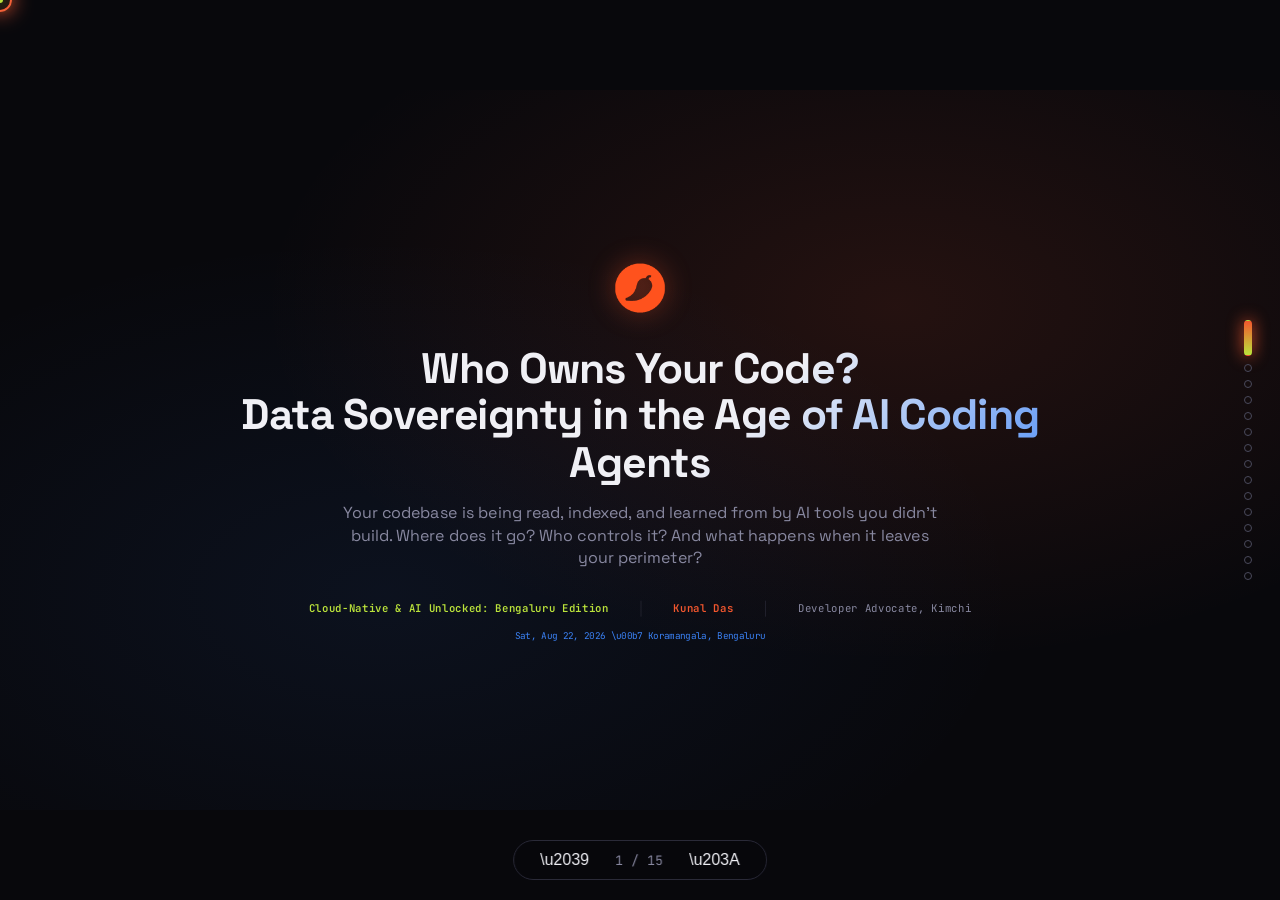
==== 2026/data-sovereignty-ai-coding-agents/index.html @ f588802a "feat: add data sovereignty talk for Cloud-Native & AI Unlocked Bengaluru Talk: Who Owns Your Code? D" ====
<!DOCTYPE html>
<html lang="en">
<head>
<meta charset="UTF-8">
<meta name="viewport" content="width=device-width, initial-scale=1.0">
<title>Who Owns Your Code? Data Sovereignty in the Age of AI Coding Agents | Kunal Das</title>
<link rel="preconnect" href="https://fonts.googleapis.com">
<link rel="preconnect" href="https://fonts.gstatic.com" crossorigin>
<link href="https://fonts.googleapis.com/css2?family=Space+Grotesk:wght@400;500;600;700&family=JetBrains+Mono:wght@400;500;700&display=swap" rel="stylesheet">

<style>
/* === CSS PROPERTIES — KIMCHI BRAND === */
:root {
    --chili-red: #F4572E; --chili-red-dim: rgba(244,87,46,0.15);
    --kimchi-lime: #BBE33B; --kimchi-lime-dim: rgba(187,227,59,0.15);
    --terminal-black: #08080C; --panel-charcoal: #12121A;
    --panel-steel: #1E1E28; --hairline: #2A2A38;
    --off-white: #F0F0F5; --muted-gray: #8888A0; --dim-gray: #4A4A5C;
    --savings-green: #28C840; --alert-amber: #FEBC2E; --burn-red: #FF5F57;
    --sovereignty-blue: #3B82F6; --sovereignty-blue-dim: rgba(59,130,246,0.15);
    --font-display: 'Space Grotesk', system-ui, sans-serif;
    --font-body: 'Space Grotesk', system-ui, sans-serif;
    --font-mono: 'JetBrains Mono', monospace;
    --ease-expo: cubic-bezier(0.16,1,0.3,1);
    --ease-back: cubic-bezier(0.34,1.56,0.64,1);
}

/* === BASE === */
* { margin:0; padding:0; box-sizing:border-box; }
html,body { width:100%; height:100%; margin:0; overflow:hidden; background:var(--terminal-black); font-family:var(--font-body); color:var(--off-white); cursor:none; }
.deck-viewport { position:fixed; inset:0; overflow:hidden; background:var(--terminal-black); }
.deck-stage { position:absolute; left:0; top:0; width:1920px; height:1080px; overflow:hidden; transform-origin:0 0; background:var(--terminal-black); }
.slide { position:absolute; inset:0; width:1920px; height:1080px; overflow:hidden; display:block; visibility:hidden; opacity:0; pointer-events:none; background:var(--terminal-black); }
.slide.active,.slide.visible { visibility:visible; opacity:1; pointer-events:auto; z-index:1; }
img,video,canvas,svg { max-width:100%; max-height:100%; }

@media print {
    html,body { width:1920px; height:auto; overflow:visible; background:#fff; cursor:auto; }
    .deck-viewport { position:static; overflow:visible; background:#fff; }
    .deck-stage { position:static; width:auto; height:auto; transform:none !important; background:none; }
    .slide { position:relative; display:block !important; visibility:visible !important; opacity:1 !important; pointer-events:auto !important; width:1920px; height:1080px; break-after:page; page-break-after:always; }
    .slide:last-child { break-after:auto; page-break-after:auto; }
    .deck-controls,.custom-cursor,.cursor-dot,.page-indicator { display:none !important; }
}
@media (prefers-reduced-motion:reduce) { *,*::before,*::after { animation-duration:0.01ms !important; transition-duration:0.2s !important; } }

/* === CUSTOM CURSOR === */
.custom-cursor { position:fixed; width:24px; height:24px; border:2px solid var(--chili-red); border-radius:50%; pointer-events:none; z-index:10000; transform:translate(-50%,-50%); transition:width 0.2s var(--ease-expo),height 0.2s var(--ease-expo),border-color 0.2s,background 0.2s; box-shadow:0 0 20px var(--chili-red),inset 0 0 10px rgba(244,87,46,0.2); mix-blend-mode:screen; }
.cursor-dot { position:fixed; width:6px; height:6px; background:var(--kimchi-lime); border-radius:50%; pointer-events:none; z-index:10001; transform:translate(-50%,-50%); box-shadow:0 0 12px var(--kimchi-lime); }
.custom-cursor.hover { width:56px; height:56px; border-color:var(--kimchi-lime); background:rgba(187,227,59,0.1); box-shadow:0 0 40px var(--kimchi-lime); }

/* === PAGE INDICATOR === */
.page-indicator { position:fixed; right:28px; top:50%; transform:translateY(-50%); z-index:1000; display:flex; flex-direction:column; gap:8px; align-items:center; }
.page-dot { width:8px; height:8px; border-radius:50%; border:1px solid var(--dim-gray); background:transparent; cursor:none; transition:all 0.4s var(--ease-back); }
.page-dot:hover { border-color:var(--chili-red); transform:scale(1.4); }
.page-dot.active { width:8px; height:36px; border-radius:4px; background:linear-gradient(180deg,var(--chili-red),var(--kimchi-lime)); border-color:transparent; box-shadow:0 0 16px var(--chili-red); animation:dotPulse 2s ease-in-out infinite; }
.page-dot.completed { background:var(--kimchi-lime); border-color:transparent; box-shadow:0 0 6px var(--kimchi-lime); }
@keyframes dotPulse { 0%,100%{box-shadow:0 0 16px var(--chili-red);} 50%{box-shadow:0 0 28px var(--chili-red),0 0 48px rgba(244,87,46,0.3);} }

/* === SLIDE CHROME === */
.slide-inner { position:relative; width:100%; height:100%; padding:80px; display:flex; flex-direction:column; }
.section-tag { position:absolute; top:48px; left:80px; font-family:var(--font-mono); font-size:13px; letter-spacing:0.2em; text-transform:uppercase; padding:8px 18px; border:1px solid var(--hairline); border-radius:4px; background:rgba(18,18,26,0.8); backdrop-filter:blur(10px); display:flex; align-items:center; gap:10px; }
.section-tag::before { content:""; width:8px; height:8px; border-radius:50%; display:inline-block; }
.section-tag.problem { color:var(--burn-red); border-color:rgba(255,95,87,0.4); } .section-tag.problem::before { background:var(--burn-red); box-shadow:0 0 10px var(--burn-red); }
.section-tag.product { color:var(--chili-red); border-color:rgba(244,87,46,0.4); } .section-tag.product::before { background:var(--chili-red); box-shadow:0 0 10px var(--chili-red); }
.section-tag.how { color:var(--kimchi-lime); border-color:rgba(187,227,59,0.4); } .section-tag.how::before { background:var(--kimchi-lime); box-shadow:0 0 10px var(--kimchi-lime); }
.section-tag.governance { color:var(--sovereignty-blue); border-color:rgba(59,130,246,0.4); } .section-tag.governance::before { background:var(--sovereignty-blue); box-shadow:0 0 10px var(--sovereignty-blue); }
.section-tag.proof { color:var(--savings-green); border-color:rgba(40,200,64,0.4); } .section-tag.proof::before { background:var(--savings-green); box-shadow:0 0 10px var(--savings-green); }
.source-cite { position:absolute; bottom:40px; left:80px; font-family:var(--font-mono); font-size:14px; color:var(--muted-gray); }
.source-cite::before { content:"\25B8 "; color:var(--chili-red); }

/* === TYPOGRAPHY === */
.slide-title { font-family:var(--font-display); font-size:60px; line-height:1.15; letter-spacing:-0.02em; font-weight:700; color:var(--off-white); }
.slide-subtitle { font-size:24px; line-height:1.5; color:var(--muted-gray); font-weight:400; max-width:1100px; }
.h2 { font-family:var(--font-display); font-size:44px; line-height:1.15; font-weight:700; }
.h3 { font-size:26px; font-weight:600; line-height:1.25; }
.body-text { font-size:20px; line-height:1.6; color:var(--off-white); }
.body-lg { font-size:22px; line-height:1.5; color:var(--off-white); }
.caption { font-size:15px; color:var(--muted-gray); line-height:1.4; }
.mono { font-family:var(--font-mono); }
.accent-red { color:var(--chili-red); } .accent-lime { color:var(--kimchi-lime); } .accent-green { color:var(--savings-green); } .accent-amber { color:var(--alert-amber); } .accent-burn { color:var(--burn-red); } .accent-blue { color:var(--sovereignty-blue); }

/* === HERO NUMBERS === */
.hero-number { font-family:var(--font-display); font-size:100px; line-height:1.1; letter-spacing:-0.02em; font-weight:700; font-variant-numeric:tabular-nums; }
.big-stat { font-family:var(--font-display); font-size:64px; line-height:1.1; font-weight:700; font-variant-numeric:tabular-nums; }

/* === CARDS === */
.card { background:rgba(18,18,26,0.7); backdrop-filter:blur(12px); border:1px solid var(--hairline); border-radius:12px; padding:32px; }
.card-accent-red { border-left:3px solid var(--chili-red); } .card-accent-lime { border-left:3px solid var(--kimchi-lime); } .card-accent-burn { border-left:3px solid var(--burn-red); } .card-accent-amber { border-left:3px solid var(--alert-amber); } .card-accent-green { border-left:3px solid var(--savings-green); } .card-accent-blue { border-left:3px solid var(--sovereignty-blue); }

/* === TERMINAL === */
.terminal { background:var(--panel-charcoal); border:1px solid var(--hairline); border-radius:12px; overflow:hidden; box-shadow:0 20px 60px rgba(0,0,0,0.5); }
.terminal-titlebar { height:40px; background:var(--panel-steel); display:flex; align-items:center; padding:0 16px; gap:8px; border-bottom:1px solid var(--hairline); }
.terminal-dot { width:12px; height:12px; border-radius:50%; }
.terminal-dot.red { background:var(--burn-red); } .terminal-dot.yellow { background:var(--alert-amber); } .terminal-dot.green { background:var(--savings-green); }
.terminal-title { flex:1; text-align:center; font-family:var(--font-mono); font-size:14px; color:var(--muted-gray); }
.terminal-body { padding:24px; font-family:var(--font-mono); font-size:18px; line-height:1.7; color:var(--off-white); }
.terminal-body .prompt { color:var(--chili-red); } .terminal-body .cmd { color:var(--off-white); } .terminal-body .ok { color:var(--kimchi-lime); } .terminal-body .check { color:var(--savings-green); } .terminal-body .pending { color:var(--muted-gray); } .terminal-body .warn { color:var(--alert-amber); } .terminal-body .dim { color:var(--dim-gray); }
.cursor::after { content:"\258B"; color:var(--chili-red); animation:blink 1s steps(1) infinite; }
@keyframes blink { 50%{opacity:0;} }

/* === ANIMATIONS === */
.reveal { opacity:0; transform:translateY(30px); transition:opacity 0.6s var(--ease-expo),transform 0.6s var(--ease-expo); }
.slide.visible .reveal { opacity:1; transform:translateY(0); }
.reveal-scale { opacity:0; transform:scale(0.9); transition:opacity 0.7s var(--ease-back),transform 0.7s var(--ease-back); }
.slide.visible .reveal-scale { opacity:1; transform:scale(1); }
.reveal-left { opacity:0; transform:translateX(-60px); transition:opacity 0.7s var(--ease-expo),transform 0.7s var(--ease-expo); }
.slide.visible .reveal-left { opacity:1; transform:translateX(0); }
.reveal-right { opacity:0; transform:translateX(60px); transition:opacity 0.7s var(--ease-expo),transform 0.7s var(--ease-expo); }
.slide.visible .reveal-right { opacity:1; transform:translateX(0); }
.slide.visible .reveal:nth-child(1) { transition-delay:0.1s; } .slide.visible .reveal:nth-child(2) { transition-delay:0.2s; } .slide.visible .reveal:nth-child(3) { transition-delay:0.3s; } .slide.visible .reveal:nth-child(4) { transition-delay:0.4s; } .slide.visible .reveal:nth-child(5) { transition-delay:0.5s; } .slide.visible .reveal:nth-child(6) { transition-delay:0.6s; }
@keyframes float { 0%,100%{transform:translateY(0);} 50%{transform:translateY(-12px);} }
.floating { animation:float 4s ease-in-out infinite; }
@keyframes glowPulse { 0%,100%{box-shadow:0 0 20px var(--chili-red),0 0 40px rgba(244,87,46,0.2);} 50%{box-shadow:0 0 40px var(--chili-red),0 0 80px rgba(244,87,46,0.4);} }
.glow-pulse { animation:glowPulse 3s ease-in-out infinite; }
@keyframes glowPulseBlue { 0%,100%{box-shadow:0 0 20px var(--sovereignty-blue),0 0 40px rgba(59,130,246,0.2);} 50%{box-shadow:0 0 40px var(--sovereignty-blue),0 0 80px rgba(59,130,246,0.4);} }
.glow-pulse-blue { animation:glowPulseBlue 3s ease-in-out infinite; }

/* === DECK CONTROLS === */
.deck-controls { position:fixed; left:50%; bottom:20px; transform:translateX(-50%); z-index:1000; display:flex; align-items:center; gap:16px; background:rgba(8,8,12,0.85); backdrop-filter:blur(12px); border:1px solid var(--hairline); border-radius:100px; padding:6px 16px; font-family:var(--font-mono); font-size:13px; color:var(--muted-gray); }
.deck-controls button { background:none; border:none; color:var(--off-white); cursor:none; font-size:16px; padding:4px 10px; border-radius:4px; transition:all 0.2s; }
.deck-controls button:hover { background:var(--chili-red); color:var(--terminal-black); }

/* === DATA FLOW DIAGRAM === */
.flow-diagram { display:flex; align-items:center; justify-content:center; gap:0; margin-top:40px; }
.flow-node { display:flex; flex-direction:column; align-items:center; gap:12px; min-width:200px; z-index:2; }
.flow-node .flow-icon { width:100px; height:100px; border-radius:16px; background:rgba(18,18,26,0.7); backdrop-filter:blur(8px); border:1px solid var(--hairline); display:flex; align-items:center; justify-content:center; font-size:44px; transition:all 0.4s var(--ease-back); }
.flow-node:hover .flow-icon { border-color:var(--chili-red); box-shadow:0 0 30px rgba(244,87,46,0.2); transform:translateY(-8px); }
.flow-node .flow-label { font-family:var(--font-mono); font-size:16px; color:var(--off-white); text-align:center; font-weight:600; }
.flow-node .flow-sub { font-family:var(--font-mono); font-size:12px; color:var(--muted-gray); text-align:center; }
.flow-arrow { font-size:40px; color:var(--dim-gray); margin:0 20px; margin-top:30px; z-index:1; }
.flow-arrow.leaking { color:var(--burn-red); animation:leakPulse 1.5s ease-in-out infinite; }
@keyframes leakPulse { 0%,100%{opacity:0.3;} 50%{opacity:1;} }

/* === THREAT CARDS === */
.threat-grid { display:grid; grid-template-columns:1fr 1fr 1fr; gap:24px; margin-top:40px; }
.threat-card { background:rgba(18,18,26,0.7); backdrop-filter:blur(12px); border:1px solid var(--hairline); border-left:3px solid var(--burn-red); border-radius:12px; padding:32px 28px; transition:all 0.3s var(--ease-back); position:relative; overflow:hidden; }
.threat-card:hover { border-color:var(--burn-red); transform:translateY(-6px); box-shadow:0 10px 40px rgba(255,95,87,0.15); }
.threat-card .threat-icon { font-size:36px; margin-bottom:16px; }
.threat-card .threat-num { font-family:var(--font-mono); font-size:12px; color:var(--burn-red); letter-spacing:0.1em; }
.threat-card .threat-title { font-size:22px; font-weight:700; color:var(--off-white); margin-top:8px; margin-bottom:12px; line-height:1.2; }
.threat-card .threat-desc { font-size:15px; color:var(--muted-gray); line-height:1.5; }

/* === SOVEREIGNTY PILLARS === */
.pillar-grid { display:grid; grid-template-columns:repeat(4,1fr); gap:24px; margin-top:48px; }
.pillar-card { background:rgba(18,18,26,0.7); backdrop-filter:blur(12px); border:1px solid var(--hairline); border-left:3px solid var(--sovereignty-blue); border-radius:12px; padding:32px 24px; display:flex; flex-direction:column; gap:14px; transition:all 0.3s var(--ease-back); position:relative; overflow:hidden; }
.pillar-card:hover { border-color:var(--sovereignty-blue); transform:translateY(-6px); box-shadow:0 10px 40px rgba(59,130,246,0.15); }
.pillar-card .pillar-icon { font-size:36px; line-height:1; margin-bottom:4px; }
.pillar-card .pillar-num { font-family:var(--font-mono); font-size:12px; color:var(--sovereignty-blue); letter-spacing:0.1em; }
.pillar-card .pillar-title { font-size:19px; font-weight:700; color:var(--off-white); line-height:1.2; }
.pillar-card .pillar-desc { font-size:14px; color:var(--muted-gray); line-height:1.5; }

/* === COMPARISON TABLE === */
.compare-table { display:grid; grid-template-columns:1fr 1fr; gap:0; border:1px solid var(--hairline); border-radius:12px; overflow:hidden; background:rgba(18,18,26,0.5); margin-top:40px; }
.compare-header { padding:28px; background:var(--panel-steel); border-bottom:1px solid var(--hairline); }
.compare-header .label { font-family:var(--font-mono); font-size:13px; text-transform:uppercase; letter-spacing:0.1em; color:var(--muted-gray); margin-bottom:12px; }
.compare-header .h3 { font-size:24px; }
.compare-row { padding:28px; border-right:1px solid var(--hairline); border-bottom:1px solid var(--hairline); }
.compare-row:nth-child(2n) { border-right:none; }
.compare-row:nth-last-child(-n+2) { border-bottom:none; }
.compare-row .row-label { font-family:var(--font-mono); font-size:13px; text-transform:uppercase; letter-spacing:0.1em; color:var(--muted-gray); margin-bottom:8px; }
.compare-row .row-val { font-size:17px; color:var(--off-white); }
.compare-row .row-val .bad { color:var(--burn-red); font-weight:600; }
.compare-row .row-val .good { color:var(--kimchi-lime); font-weight:600; }

/* === VPC DIAGRAM === */
.vpc-diagram { position:relative; width:100%; height:520px; margin-top:24px; }
.vpc-perimeter { position:absolute; left:5%; top:60px; right:5%; bottom:0; border:2px dashed var(--sovereignty-blue); border-radius:20px; background:var(--sovereignty-blue-dim); }
.vpc-label { position:absolute; top:-14px; left:24px; background:var(--terminal-black); padding:4px 16px; font-family:var(--font-mono); font-size:14px; color:var(--sovereignty-blue); border:1px solid rgba(59,130,246,0.4); border-radius:4px; }
.vpc-box { position:absolute; background:rgba(18,18,26,0.8); backdrop-filter:blur(8px); border:1px solid var(--hairline); border-radius:10px; padding:18px 22px; text-align:center; z-index:2; transition:all 0.3s; }
.vpc-box:hover { border-color:var(--sovereignty-blue); box-shadow:0 0 20px rgba(59,130,246,0.3); }
.vpc-box .vb-icon { font-size:28px; margin-bottom:8px; }
.vpc-box .vb-title { font-size:16px; font-weight:600; color:var(--off-white); }
.vpc-box .vb-sub { font-family:var(--font-mono); font-size:12px; color:var(--muted-gray); margin-top:4px; }
.vpc-external { position:absolute; top:0; background:rgba(18,18,26,0.8); border:1px solid var(--hairline); border-radius:10px; padding:14px 20px; text-align:center; z-index:2; }
.vpc-external .vb-icon { font-size:24px; }
.vpc-external .vb-title { font-size:15px; font-weight:600; color:var(--muted-gray); }

/* === COMPLIANCE BADGES === */
.compliance-grid { display:grid; grid-template-columns:repeat(4,1fr); gap:24px; margin-top:40px; }

/* === SPEECH BUBBLES === */
.bubble-grid { display:grid; grid-template-columns:1fr 1fr; gap:40px; margin-top:40px; }
.speech-bubble { background:rgba(18,18,26,0.7); backdrop-filter:blur(12px); border:1px solid var(--hairline); border-radius:20px; padding:36px; position:relative; }
.speech-bubble .quote { font-size:21px; line-height:1.5; color:var(--off-white); margin-bottom:20px; }
.speech-bubble .quote .highlight { color:var(--kimchi-lime); font-weight:700; }
.speech-bubble .quote .highlight-blue { color:var(--sovereignty-blue); font-weight:700; }
.speech-bubble .quote .highlight-red { color:var(--chili-red); font-weight:700; }
.speech-bubble .attribution { font-family:var(--font-mono); font-size:15px; color:var(--muted-gray); }
.speech-bubble .stat-bubble { font-family:var(--font-display); font-size:60px; font-weight:700; line-height:1; margin-bottom:12px; }

/* === PRICING === */
.pricing-grid { display:grid; grid-template-columns:repeat(4,1fr); gap:24px; margin-top:48px; }
.pricing-card { background:rgba(18,18,26,0.7); backdrop-filter:blur(12px); border:1px solid var(--hairline); border-radius:12px; padding:40px 28px; display:flex; flex-direction:column; gap:20px; position:relative; transition:transform 0.3s var(--ease-back),border-color 0.3s; }
.pricing-card:hover { transform:translateY(-8px); }
.pricing-card.popular { border-color:var(--kimchi-lime); box-shadow:0 0 30px rgba(187,227,59,0.12); }
.popular-tag { position:absolute; top:-12px; left:50%; transform:translateX(-50%); background:var(--kimchi-lime); color:var(--terminal-black); font-family:var(--font-mono); font-size:11px; font-weight:700; padding:4px 14px; border-radius:100px; text-transform:uppercase; letter-spacing:0.1em; }
.pricing-card .tier-name { font-family:var(--font-mono); font-size:14px; text-transform:uppercase; letter-spacing:0.1em; color:var(--muted-gray); }
.pricing-card .price { font-family:var(--font-display); font-size:52px; line-height:1; font-weight:700; }
.pricing-card .price .per { font-size:18px; color:var(--muted-gray); font-weight:400; }
.pricing-card .features { list-style:none; font-size:16px; color:var(--off-white); line-height:2; }
.pricing-card .features li::before { content:"\25B8 "; color:var(--chili-red); }

/* === CHECKLIST === */
.checklist { display:flex; flex-direction:column; gap:16px; margin-top:32px; }
.check-item { display:flex; align-items:flex-start; gap:16px; padding:20px 24px; background:rgba(18,18,26,0.7); backdrop-filter:blur(8px); border:1px solid var(--hairline); border-left:3px solid var(--kimchi-lime); border-radius:12px; transition:all 0.3s var(--ease-back); }
.check-item:hover { border-color:var(--kimchi-lime); transform:translateX(8px); }
.check-item .check-icon { font-size:24px; color:var(--kimchi-lime); flex-shrink:0; margin-top:2px; }
.check-item .check-text { font-size:18px; color:var(--off-white); line-height:1.5; }
.check-item .check-text strong { color:var(--kimchi-lime); }

/* === SPLIT LAYOUT === */
.split-layout { display:grid; grid-template-columns:1fr 1fr; gap:48px; align-items:center; height:calc(100% - 160px); }
.split-layout > div { min-width:0; display:flex; flex-direction:column; justify-content:center; }
.screenshot-frame { border:1px solid var(--hairline); border-radius:12px; overflow:hidden; box-shadow:0 20px 60px rgba(0,0,0,0.5); }
.screenshot-frame img { width:100%; height:auto; display:block; }

/* === SLIDE 1 — TITLE === */
.title-slide { background:var(--terminal-black); background-image:radial-gradient(ellipse at 70% 30%,rgba(244,87,46,0.12) 0%,transparent 50%),radial-gradient(ellipse at 30% 70%,rgba(59,130,246,0.08) 0%,transparent 50%); }
.title-slide .slide-inner { justify-content:center; align-items:center; text-align:center; }
.title-logo { width:90px; height:90px; margin-bottom:40px; filter:drop-shadow(0 0 20px rgba(244,87,46,0.4)); }
.title-headline { font-family:var(--font-display); font-size:64px; line-height:1.1; letter-spacing:-0.02em; margin-bottom:24px; font-weight:700; max-width:1400px; background:linear-gradient(135deg,var(--off-white) 0%,var(--off-white) 60%,var(--sovereignty-blue) 100%); -webkit-background-clip:text; background-clip:text; -webkit-text-fill-color:transparent; }
.title-subtitle { font-size:24px; color:var(--muted-gray); margin-bottom:48px; max-width:900px; line-height:1.4; }
.title-meta { display:flex; gap:48px; align-items:center; font-family:var(--font-mono); font-size:16px; color:var(--muted-gray); }
.title-meta .divider { width:1px; height:24px; background:var(--hairline); }
.title-event { color:var(--kimchi-lime); font-weight:600; }
.title-speaker { color:var(--chili-red); font-weight:600; }

/* === SLIDE 19 — Thank You === */
.thanks-slide { background:var(--terminal-black); background-image:radial-gradient(ellipse at 50% 50%,rgba(244,87,46,0.1) 0%,transparent 60%); }
.thanks-slide .slide-inner { justify-content:center; align-items:center; text-align:center; }
.thanks-logo { width:80px; height:80px; margin-bottom:32px; filter:drop-shadow(0 0 16px rgba(244,87,46,0.4)); }
.thanks-headline { font-family:var(--font-display); font-size:76px; letter-spacing:-0.02em; margin-bottom:20px; font-weight:700; background:linear-gradient(135deg,var(--off-white),var(--kimchi-lime)); -webkit-background-clip:text; background-clip:text; -webkit-text-fill-color:transparent; }
.thanks-quote { font-size:24px; color:var(--off-white); font-style:italic; max-width:700px; margin-bottom:12px; line-height:1.4; }
.thanks-attribution { font-family:var(--font-mono); font-size:15px; color:var(--chili-red); margin-bottom:48px; }
.thanks-actions { display:flex; gap:56px; align-items:center; margin-top:20px; }
.qr-container { display:flex; flex-direction:column; align-items:center; gap:12px; }
.qr-container img { width:400px; height:400px; border-radius:20px; border:2px solid var(--hairline); background:white; padding:20px; }
.qr-container .qr-label { font-family:var(--font-mono); font-size:18px; color:var(--muted-gray); }
.qr-container .connect-text { font-family:var(--font-display); font-size:24px; color:var(--kimchi-lime); font-weight:600; }
.star-cta { display:flex; flex-direction:column; align-items:center; gap:12px; }
.star-cta .star-btn { display:flex; align-items:center; gap:10px; padding:16px 32px; background:rgba(18,18,26,0.7); border:1px solid var(--hairline); border-radius:100px; font-family:var(--font-mono); font-size:18px; color:var(--off-white); text-decoration:none; transition:all 0.3s; }
.star-cta .star-btn:hover { border-color:var(--kimchi-lime); color:var(--kimchi-lime); box-shadow:0 0 30px rgba(187,227,59,0.2); }
.star-cta .star-icon { font-size:22px; }
.star-cta .star-label { font-family:var(--font-mono); font-size:14px; color:var(--muted-gray); }
</style>
</head>
<body>
<div class="deck-viewport">
<main class="deck-stage" id="deckStage">

<!-- SLIDE 1 — TITLE -->
<section class="slide title-slide" data-slide="0">
    <div class="slide-inner">
        <img src="assets/logo200x200-trasnparent.png" alt="Kimchi" class="title-logo reveal-scale floating">
        <h1 class="title-headline reveal">Who Owns Your Code?<br>Data Sovereignty in the Age of AI Coding Agents</h1>
        <p class="title-subtitle reveal">Your codebase is being read, indexed, and learned from by AI tools you didn't build. Where does it go? Who controls it? And what happens when it leaves your perimeter?</p>
        <div class="title-meta reveal">
            <span class="title-event">Cloud-Native &amp; AI Unlocked: Bengaluru Edition</span>
            <span class="divider"></span>
            <span class="title-speaker">Kunal Das</span>
            <span class="divider"></span>
            <span class="mono">Developer Advocate, Kimchi</span>
        </div>
        <div class="title-meta reveal" style="margin-top:20px;font-size:14px;">
            <span class="mono" style="color:var(--sovereignty-blue);">Sat, Aug 22, 2026 \u00b7 Koramangala, Bengaluru</span>
        </div>
    </div>
</section>

<!-- SLIDE 2 — THE QUESTION -->
<section class="slide" data-slide="1">
    <div class="section-tag problem">The Question</div>
    <div class="slide-inner">
        <h2 class="slide-title reveal">Your code is already out there.</h2>
        <p class="slide-subtitle reveal" style="margin-top:16px;">Every time an AI coding agent reads your repository, your code travels through infrastructure you don't control.</p>
        <div class="flow-diagram reveal-scale">
            <div class="flow-node">
                <div class="flow-icon" style="border-color:var(--chili-red);">\uD83D\uDCBB</div>
                <div class="flow-label">Your Codebase</div>
                <div class="flow-sub">proprietary IP</div>
            </div>
            <div class="flow-arrow leaking">\u2192</div>
            <div class="flow-node">
                <div class="flow-icon" style="border-color:var(--burn-red);">\uD83E\uDD16</div>
                <div class="flow-label">AI Agent</div>
                <div class="flow-sub">reads, indexes, learns</div>
            </div>
            <div class="flow-arrow leaking">\u2192</div>
            <div class="flow-node">
                <div class="flow-icon" style="border-color:var(--burn-red);">\u2601\uFE0F</div>
                <div class="flow-label">Vendor Cloud</div>
                <div class="flow-sub">unknown region, unknown retention</div>
            </div>
            <div class="flow-arrow leaking">\u2192</div>
            <div class="flow-node">
                <div class="flow-icon" style="border-color:var(--burn-red);">\uD83C\uDF10</div>
                <div class="flow-label">Training Data?</div>
                <div class="flow-sub">you hope not</div>
            </div>
        </div>
        <div class="card reveal" style="margin-top:48px;border-left:3px solid var(--burn-red);max-width:1400px;">
            <p class="body-lg">The question isn't <span class="accent-burn" style="font-weight:700;">"should we use AI coding agents?"</span> \u2014 that ship has sailed. The question is <span class="accent-lime" style="font-weight:700;">"who owns the data that flows through them?"</span></p>
        </div>
    </div>
    <div class="source-cite">kunaldas.net \u00b7 kimchi.dev</div>
</section>

<!-- SLIDE 3 — THE DATA EXPOSURE SURFACE -->
<section class="slide" data-slide="2">
    <div class="section-tag problem">The Problem</div>
    <div class="slide-inner">
        <h2 class="slide-title reveal">Three surfaces where your code leaks.</h2>
        <div class="threat-grid">
            <div class="threat-card reveal-scale">
                <div class="threat-icon">\uD83D\uDCC4</div>
                <div class="threat-num">SURFACE 01</div>
                <div class="threat-title">Source Code in Transit</div>
                <div class="threat-desc">Every file the agent reads \u2014 schemas, configs, secrets in comments, internal APIs \u2014 travels to the model provider's inference endpoint. Often across borders.</div>
            </div>
            <div class="threat-card reveal-scale">
                <div class="threat-icon">\uD83E\uDDE0</div>
                <div class="threat-num">SURFACE 02</div>
                <div class="threat-title">Context as Training Fuel</div>
                <div class="threat-desc">Your codebase, architecture patterns, and business logic become context. Whether it's retained, logged, or used for training depends entirely on the vendor's terms \u2014 which change.</div>
            </div>
            <div class="threat-card reveal-scale">
                <div class="threat-icon">\uD83D\uDD12</div>
                <div class="threat-num">SURFACE 03</div>
                <div class="threat-title">Generated Code Provenance</div>
                <div class="threat-desc">When an agent writes code, who owns the output? Is it derived from your proprietary patterns? Is it license-clean? Can you prove it in an audit?</div>
            </div>
        </div>
        <div class="card reveal" style="margin-top:40px;border-left:3px solid var(--alert-amber);max-width:1400px;">
            <div class="mono accent-amber" style="font-size:13px;">REGULATORY REALITY</div>
            <p class="body-text" style="margin-top:8px;">GDPR, DPDP Act 2023 (India), CCPA, and EU AI Act all impose data residency and processing obligations. <span class="accent-amber" style="font-weight:700;">"The vendor said it was fine" is not a compliance strategy.</span></p>
        </div>
    </div>
    <div class="source-cite">GDPR Art. 44-49 \u00b7 DPDP Act 2023 \u00b7 EU AI Act 2024</div>
</section>

<!-- SLIDE 4 — THE VENDOR TRANSPARENCY GAP -->
<section class="slide" data-slide="3">
    <div class="section-tag problem">The Problem</div>
    <div class="slide-inner">
        <h2 class="slide-title reveal">What you don't know can hurt you.</h2>
        <p class="slide-subtitle reveal" style="margin-top:16px;">Most AI coding tools don't tell you where your data goes. Here's what the fine print usually hides.</p>
        <div class="compare-table reveal">
            <div class="compare-header">
                <div class="label">Typical AI Coding Tool</div>
                <div class="h3 accent-burn">Opaque by default</div>
            </div>
            <div class="compare-header">
                <div class="label">What You Actually Need</div>
                <div class="h3 accent-lime">Sovereign by design</div>
            </div>
            <div class="compare-row">
                <div class="row-label">Data residency</div>
                <div class="row-val"><span class="bad">Unknown region</span> \u2014 vendor chooses the inference region</div>
            </div>
            <div class="compare-row">
                <div class="row-label">Data residency</div>
                <div class="row-val"><span class="good">Your VPC, your region</span> \u2014 data never leaves your perimeter</div>
            </div>
            <div class="compare-row">
                <div class="row-label">Retention policy</div>
                <div class="row-val"><span class="bad">30-day default</span> \u2014 opt-out buried in settings</div>
            </div>
            <div class="compare-row">
                <div class="row-label">Retention policy</div>
                <div class="row-val"><span class="good">Zero retention</span> \u2014 no prompts, no outputs, no logs stored</div>
            </div>
            <div class="compare-row">
                <div class="row-label">Training on your data</div>
                <div class="row-val"><span class="bad">"May use" clauses</span> \u2014 terms updated retroactively</div>
            </div>
            <div class="compare-row">
                <div class="row-label">Training on your data</div>
                <div class="row-val"><span class="good">Contractually prohibited</span> \u2014 enforced by architecture</div>
            </div>
            <div class="compare-row">
                <div class="row-label">Audit trail</div>
                <div class="row-val"><span class="bad">Trust us</span> \u2014 no per-request provenance</div>
            </div>
            <div class="compare-row">
                <div class="row-label">Audit trail</div>
                <div class="row-val"><span class="good">Phase-tagged</span> \u2014 every LLM call logged with purpose</div>
            </div>
        </div>
    </div>
    <div class="source-cite">Survey of AI coding tool Terms of Service, Aug 2026</div>
</section>

<!-- SLIDE 5 — REAL CONSEQUENCES -->
<section class="slide" data-slide="4">
    <div class="section-tag problem">The Problem</div>
    <div class="slide-inner">
        <h2 class="slide-title reveal">This is not theoretical.</h2>
        <p class="slide-subtitle reveal" style="margin-top:16px;">Real incidents where AI coding tools exposed proprietary code or created ownership disputes.</p>
        <div class="bubble-grid">
            <div class="speech-bubble reveal-left" style="border-left:3px solid var(--burn-red);">
                <div class="stat-bubble accent-burn">92%</div>
                <p class="quote">of enterprises using AI coding tools have <span class="highlight-red">no formal data governance policy</span> for what code the agent can access.</p>
                <p class="attribution">\u2014 Enterprise AI Governance Survey, 2026</p>
            </div>
            <div class="speech-bubble reveal-right" style="border-left:3px solid var(--alert-amber);">
                <div class="stat-bubble accent-amber">$1.2B</div>
                <p class="quote">in IP litigation is pending over <span class="highlight-red">AI-generated code provenance</span> \u2014 who owns the output when the model trained on your proprietary patterns?</p>
                <p class="attribution">\u2014 IP Watchdog, Q2 2026</p>
            </div>
        </div>
        <div class="card reveal" style="margin-top:40px;border-left:3px solid var(--off-white);max-width:1400px;">
            <p class="body-lg">Samsung, Amazon, Apple, and major banks have <span class="accent-burn" style="font-weight:700;">banned or restricted</span> public AI coding tools after code leaks. The pattern: an engineer pastes proprietary code into a chat, the vendor logs it, and it surfaces in training data months later.</p>
        </div>
    </div>
    <div class="source-cite">Reuters \u00b7 Enterprise AI Governance Survey 2026 \u00b7 IP Watchdog</div>
</section>

<!-- SLIDE 6 — ENTER KIMCHI: SOVEREIGN BY DESIGN -->
<section class="slide" data-slide="5">
    <div class="section-tag product">The Solution</div>
    <div class="slide-inner">
        <div class="split-layout">
            <div>
                <h2 class="slide-title reveal">Sovereignty is not a feature.<br>It's an architecture.</h2>
                <p class="body-lg reveal" style="margin-top:24px;max-width:600px;">Kimchi was built with data sovereignty as a design constraint from day one \u2014 not a compliance retrofit bolted on after a breach.</p>
                <div class="reveal" style="margin-top:32px;">
                    <div class="mono accent-red" style="font-size:14px;text-transform:uppercase;letter-spacing:0.1em;margin-bottom:8px;">Built by Cast AI</div>
                    <p class="body-text">Open-source coding agent + inference cloud + spend console. <span class="accent-lime" style="font-weight:600;">Self-host in your VPC</span> or run on dedicated GPUs.</p>
                </div>
                <div class="reveal" style="margin-top:24px;">
                    <div class="mono accent-blue" style="font-size:14px;text-transform:uppercase;letter-spacing:0.1em;margin-bottom:8px;">Data Sovereignty First</div>
                    <p class="body-text">Your code <span class="accent-blue" style="font-weight:600;">never leaves your control</span>. No third-party cloud inference. No training on your data. No cross-border transfers.</p>
                </div>
                <div class="reveal" style="margin-top:24px;">
                    <span class="mono caption">github.com/getkimchi/kimchi \u00b7 open source \u00b7 self-hostable</span>
                </div>
            </div>
            <div class="reveal-right" style="display:flex;align-items:center;justify-content:center;height:100%;">
                <div style="width:100%;max-width:760px;height:680px;position:relative;">
                    <!-- Terminal window -->
                    <div class="terminal" style="position:absolute;top:50%;left:50%;transform:translate(-50%,-50%);width:100%;height:100%;box-shadow:0 30px 80px rgba(0,0,0,0.6),0 0 60px rgba(59,130,246,0.15);">
                        <div class="terminal-titlebar">
                            <div class="terminal-dot red"></div>
                            <div class="terminal-dot yellow"></div>
                            <div class="terminal-dot green"></div>
                            <div class="terminal-title">kimchi \u2014 sovereign mode</div>
                        </div>
                        <div class="terminal-body" style="padding:32px;font-size:20px;line-height:1.8;">
                            <div><span class="prompt">$</span> <span class="cmd">kimchi --self-host</span></div>
                            <div style="margin-top:12px;"><span class="ok">\u2713</span> Inference: <span class="ok">localhost (your VPC)</span></div>
                            <div><span class="ok">\u2713</span> Data residency: <span class="ok">your region</span></div>
                            <div><span class="ok">\u2713</span> Retention: <span class="ok">zero</span></div>
                            <div><span class="ok">\u2713</span> Training on your data: <span class="ok">never</span></div>
                            <div style="margin-top:16px;"><span class="prompt">\u203A</span> <span class="cmd">/ferment build auth service</span></div>
                            <div style="margin-top:8px;" class="pending">  <span class="cursor"></span></div>
                        </div>
                        <!-- Floating sovereignty badge -->
                        <div style="position:absolute;top:-25px;right:-25px;width:90px;height:90px;border-radius:50%;background:var(--terminal-black);border:2px solid var(--sovereignty-blue);display:flex;align-items:center;justify-content:center;box-shadow:0 0 40px rgba(59,130,246,0.4);animation:glowPulseBlue 3s ease-in-out infinite;z-index:10;">
                            <img src="assets/logo200x200-trasnparent.png" alt="Kimchi" style="width:54px;height:54px;">
                        </div>
                        <!-- Floating stat badges -->
                        <div style="position:absolute;bottom:30px;right:20px;background:rgba(18,18,26,0.9);backdrop-filter:blur(12px);border:1px solid var(--hairline);border-radius:100px;padding:12px 20px;font-family:var(--font-mono);font-size:14px;color:var(--sovereignty-blue);box-shadow:0 8px 30px rgba(0,0,0,0.4);z-index:10;">data stays in VPC</div>
                    </div>
                    <!-- Background glow -->
                    <div style="position:absolute;top:50%;left:50%;transform:translate(-50%,-50%);width:120%;height:120%;background:radial-gradient(ellipse,rgba(59,130,246,0.08) 0%,transparent 70%);pointer-events:none;"></div>
                </div>
            </div>
        </div>
    </div>
    <div class="source-cite">kimchi.dev \u00b7 github.com/getkimchi/kimchi</div>
</section>

<!-- SLIDE 7 — FOUR PILLARS OF SOVEREIGNTY -->
<section class="slide" data-slide="6">
    <div class="section-tag governance">Sovereignty Framework</div>
    <div class="slide-inner">
        <h2 class="slide-title reveal">Four pillars of code sovereignty.</h2>
        <p class="slide-subtitle reveal" style="margin-top:16px;">A practical framework for evaluating any AI coding tool \u2014 not just Kimchi.</p>
        <div class="pillar-grid">
            <div class="pillar-card reveal-scale">
                <div class="pillar-icon">\uD83C\uDFF4</div>
                <div class="pillar-num">PILLAR 01</div>
                <div class="pillar-title">Data Residency</div>
                <div class="pillar-desc">Code and prompts processed in a region you control. No cross-border inference. DPDP Act and GDPR compliant by architecture.</div>
            </div>
            <div class="pillar-card reveal-scale">
                <div class="pillar-icon">\uD83D\uDD10</div>
                <div class="pillar-num">PILLAR 02</div>
                <div class="pillar-title">Zero Retention</div>
                <div class="pillar-desc">No prompt logging, no output caching, no context storage. Data is processed in-memory and discarded. Nothing persists after the session ends.</div>
            </div>
            <div class="pillar-card reveal-scale">
                <div class="pillar-icon">\uD83D\uDC6E</div>
                <div class="pillar-num">PILLAR 03</div>
                <div class="pillar-title">No Training on Your Data</div>
                <div class="pillar-desc">Contractually prohibited AND enforced by architecture. Self-hosted models can't phone home. Your codebase never becomes someone else's training set.</div>
            </div>
            <div class="pillar-card reveal-scale">
                <div class="pillar-icon">\uD83D\uDCDD</div>
                <div class="pillar-num">PILLAR 04</div>
                <div class="pillar-title">Full Audit Trail</div>
                <div class="pillar-desc">Every LLM request is phase-tagged: explore, plan, build, review, research. You see exactly what was sent, to which model, and why \u2014 per request.</div>
            </div>
        </div>
        <div class="card reveal" style="margin-top:40px;border-left:3px solid var(--sovereignty-blue);max-width:1400px;">
            <p class="body-text">If your AI coding tool can't answer all four of these <span class="accent-blue" style="font-weight:700;">with architectural proof, not just a privacy policy</span> \u2014 you have a sovereignty gap.</p>
        </div>
    </div>
    <div class="source-cite">kimchi.dev/blog/data-sovereignty-ai-coding</div>
</section>

<!-- SLIDE 8 — SELF-HOSTED ARCHITECTURE (VPC DIAGRAM) -->
<section class="slide" data-slide="7">
    <div class="section-tag how">Architecture</div>
    <div class="slide-inner">
        <h2 class="slide-title reveal">Self-host in your VPC. Full stop.</h2>
        <p class="slide-subtitle reveal" style="margin-top:16px;">The agent, the inference, the models \u2014 all inside your network perimeter. Nothing crosses the boundary.</p>
        <div class="vpc-diagram reveal-scale">
            <!-- External: Developer -->
            <div class="vpc-external" style="left:42%;top:0;">
                <div class="vb-icon">\uD83D\uDC68\u200D\uD83D\uDCBB</div>
                <div class="vb-title">Developer</div>
            </div>
            <!-- VPC Perimeter -->
            <div class="vpc-perimeter">
                <div class="vpc-label">YOUR VPC \u2014 data never leaves</div>
                <!-- Kimchi Agent -->
                <div class="vpc-box" style="left:8%;top:30px;">
                    <div class="vb-icon">\uD83E\uDD16</div>
                    <div class="vb-title">Kimchi Agent</div>
                    <div class="vb-sub">CLI harness</div>
                </div>
                <!-- Orchestrator -->
                <div class="vpc-box" style="left:38%;top:30px;">
                    <div class="vb-icon">\uD83C\uDFAF</div>
                    <div class="vb-title">Orchestrator</div>
                    <div class="vb-sub">routes tasks locally</div>
                </div>
                <!-- Model Inference -->
                <div class="vpc-box" style="left:68%;top:30px;">
                    <div class="vb-icon">\uD83E\uDDEA</div>
                    <div class="vb-title">Model Inference</div>
                    <div class="vb-sub">Nvidia B300 GPUs</div>
                </div>
                <!-- Codebase -->
                <div class="vpc-box" style="left:8%;top:200px;">
                    <div class="vb-icon">\uD83D\uDCC1</div>
                    <div class="vb-title">Your Codebase</div>
                    <div class="vb-sub">source + context</div>
                </div>
                <!-- Spend Console -->
                <div class="vpc-box" style="left:38%;top:200px;">
                    <div class="vb-icon">\uD83D\uDCCA</div>
                    <div class="vb-title">Spend Console</div>
                    <div class="vb-sub">audit + caps</div>
                </div>
                <!-- Audit Log -->
                <div class="vpc-box" style="left:68%;top:200px;">
                    <div class="vb-icon">\uD83D\uDCDD</div>
                    <div class="vb-title">Audit Log</div>
                    <div class="vb-sub">phase-tagged</div>
                </div>
                <!-- No external arrows -->
                <div style="position:absolute;bottom:30px;left:50%;transform:translateX(-50%);font-family:var(--font-mono);font-size:18px;color:var(--burn-red);text-align:center;">
                    \u2717 No data exits to vendor cloud \u00b7 \u2717 No training data collection \u00b7 \u2717 No cross-border transfers
                </div>
            </div>
        </div>
    </div>
    <div class="source-cite">docs.kimchi.dev/docs/self-hosting \u00b7 kimchi.dev/pricing</div>
</section>

<!-- SLIDE 9 — MULTI-MODEL WITHOUT DATA LEAVING -->
<section class="slide" data-slide="8">
    <div class="section-tag how">Architecture</div>
    <div class="slide-inner">
        <h2 class="slide-title reveal">Multi-model routing \u2014 without data leakage.</h2>
        <p class="slide-subtitle reveal" style="margin-top:16px;">The orchestrator routes tasks to the best-fit model. When self-hosted, all models run inside your VPC \u2014 no data crosses the perimeter.</p>
        <div style="display:grid;grid-template-columns:1fr 1fr;gap:40px;margin-top:48px;align-items:start;">
            <div class="reveal-left">
                <div class="card card-accent-lime" style="margin-bottom:20px;">
                    <div class="mono accent-lime" style="font-size:13px;">SOVEREIGN ROUTING</div>
                    <p class="body-text" style="margin-top:8px;">Seven specialized roles, all running on models you control. The orchestrator classifies each task and routes it to the right model \u2014 locally.</p>
                </div>
                <div style="display:flex;gap:20px;flex-wrap:wrap;">
                    <div style="text-align:center;">
                        <div class="mono caption">PLANNER</div>
                        <div class="h3 accent-lime" style="margin-top:8px;font-size:20px;">Kimi K2.7</div>
                    </div>
                    <div style="font-size:24px;color:var(--dim-gray);padding-top:16px;">\u2192</div>
                    <div style="text-align:center;">
                        <div class="mono caption">BUILDER</div>
                        <div class="h3 accent-lime" style="margin-top:8px;font-size:20px;">MiniMax M3</div>
                    </div>
                    <div style="font-size:24px;color:var(--dim-gray);padding-top:16px;">\u2192</div>
                    <div style="text-align:center;">
                        <div class="mono caption">JUDGE</div>
                        <div class="h3 accent-lime" style="margin-top:8px;font-size:20px;">Kimi K2.7</div>
                    </div>
                    <div style="font-size:24px;color:var(--dim-gray);padding-top:16px;">\u2192</div>
                    <div style="text-align:center;">
                        <div class="mono caption">EXPLORER</div>
                        <div class="h3 accent-lime" style="margin-top:8px;font-size:20px;">Nemotron-3</div>
                    </div>
                </div>
            </div>
            <div class="reveal-right" style="display:flex;flex-direction:column;gap:20px;">
                <div class="card card-accent-blue">
                    <div class="mono accent-blue" style="font-size:13px;">KEY DIFFERENCE</div>
                    <p class="body-text" style="margin-top:8px;">With proprietary tools, each model call sends your code to a different vendor endpoint. With self-hosted Kimchi, <span class="accent-blue" style="font-weight:600;">all inference happens inside your VPC</span> \u2014 even multi-model routing.</p>
                </div>
                <div class="card card-accent-green">
                    <div class="mono accent-green" style="font-size:13px;">COST ADVANTAGE</div>
                    <div class="big-stat accent-green" style="margin-top:8px;">40\u201360%</div>
                    <p class="caption" style="margin-top:4px;">cheaper than single proprietary endpoint \u2014 AND sovereign</p>
                </div>
                <div class="card card-accent-lime">
                    <div class="mono accent-lime" style="font-size:13px;">BYOK OPTION</div>
                    <p class="body-text" style="margin-top:8px;">Prefer managed inference? Bring your own API keys. Kimchi routes to <span class="accent-lime" style="font-weight:600;">your provider accounts</span> \u2014 never its own.</p>
                </div>
            </div>
        </div>
    </div>
    <div class="source-cite">docs.kimchi.dev \u00b7 kimchi.dev/blog/why-we-use-3-models-instead-of-1</div>
</section>

<!-- SLIDE 10 — SPEND GOVERNANCE = DATA GOVERNANCE -->
<section class="slide" data-slide="9">
    <div class="section-tag governance">Governance</div>
    <div class="slide-inner">
        <h2 class="slide-title reveal">Spend governance is data governance.</h2>
        <p class="slide-subtitle reveal" style="margin-top:16px;">If you can't see what the agent is sending, you can't govern what's leaving your perimeter. The spend console gives you both.</p>
        <div style="display:grid;grid-template-columns:1fr 1.4fr;gap:40px;margin-top:32px;align-items:start;">
            <div>
                <div class="reveal" style="display:flex;flex-direction:column;gap:14px;">
                    <div class="card card-accent-blue" style="padding:16px 24px;">
                        <div class="h3 accent-blue" style="font-size:20px;">Per Org</div>
                        <p class="caption">Hard ceiling on data egress + spend</p>
                    </div>
                    <div class="card" style="padding:16px 24px;border-left:3px solid var(--alert-amber);">
                        <div class="h3 accent-amber" style="font-size:20px;">Per Team</div>
                        <p class="caption">Controlled access to proprietary repos</p>
                    </div>
                    <div class="card card-accent-red" style="padding:16px 24px;">
                        <div class="h3 accent-red" style="font-size:20px;">Per User / API Key</div>
                        <p class="caption">Individual provenance for every request</p>
                    </div>
                </div>
                <div class="card card-accent-blue reveal" style="margin-top:24px;">
                    <div class="mono accent-blue" style="font-size:13px;">PHASE-TAGGED PROVENANCE</div>
                    <p class="body-text" style="margin-top:8px;">Every LLM request is tagged: <span class="mono accent-lime">explore</span>, <span class="mono accent-lime">plan</span>, <span class="mono accent-lime">build</span>, <span class="mono accent-lime">review</span>, <span class="mono accent-lime">research</span>. You know exactly what data was sent for what purpose.</p>
                </div>
            </div>
            <div class="reveal-right">
                <img src="assets/ux-page.png" alt="Kimchi Console" style="width:100%;max-height:500px;object-fit:contain;border-radius:12px;border:1px solid var(--hairline);box-shadow:0 20px 60px rgba(0,0,0,0.3);">
                <p class="caption reveal" style="text-align:center;margin-top:12px;">Kimchi Console \u2014 spend + data provenance in one view</p>
            </div>
        </div>
    </div>
    <div class="source-cite">kimchi.dev \u00b7 kimchi.dev/blog/the-500-million-ai-bill</div>
</section>

<!-- SLIDE 11 — COMPLIANCE -->
<section class="slide" data-slide="10">
    <div class="section-tag governance">Compliance</div>
    <div class="slide-inner">
        <h2 class="slide-title reveal">Certified. Compliant. Auditable.</h2>
        <p class="slide-subtitle reveal" style="margin-top:16px;">Data sovereignty was a design constraint from day one, not a compliance retrofit.</p>
        <div class="compliance-grid">
            <div class="card card-accent-lime reveal-scale">
                <img src="assets/logo200x200-trasnparent.png" alt="" style="width:48px;height:48px;margin-bottom:16px;opacity:0.8;">
                <div class="mono accent-lime" style="font-size:13px;">CERTIFIED</div>
                <div class="h3" style="margin-top:8px;">ISO 27001</div>
                <p class="caption" style="margin-top:4px;">Information security management</p>
            </div>
            <div class="card card-accent-lime reveal-scale">
                <div class="mono accent-lime" style="font-size:13px;margin-top:64px;">CERTIFIED</div>
                <div class="h3" style="margin-top:8px;">SOC 2 Type II</div>
                <p class="caption" style="margin-top:4px;">Trust services criteria</p>
            </div>
            <div class="card card-accent-lime reveal-scale">
                <div class="mono accent-lime" style="font-size:13px;margin-top:64px;">COMPLIANT</div>
                <div class="h3" style="margin-top:8px;">GDPR + DPDP Act</div>
                <p class="caption" style="margin-top:4px;">EU + India data protection</p>
            </div>
            <div class="card card-accent-blue reveal-scale">
                <div class="mono accent-blue" style="font-size:13px;margin-top:64px;">DEPLOYMENT</div>
                <div class="h3" style="margin-top:8px;">Your VPC</div>
                <p class="caption" style="margin-top:4px;">Self-hosted, full sovereignty. Nvidia B300 GPUs.</p>
            </div>
        </div>
        <div class="card reveal" style="margin-top:40px;border-left:3px solid var(--off-white);max-width:1400px;">
            <p class="body-lg">Your code <span class="accent-lime" style="font-weight:700;">never leaves your control.</span> Run it standalone in your VPC or on dedicated Nvidia B300 GPUs on Cast AI's inference infrastructure \u2014 with contractual zero-retention guarantees.</p>
        </div>
    </div>
    <div class="source-cite">kimchi.dev/blog/kimchi-coding-is-ga \u00b7 kimchi.dev/pricing</div>
</section>

<!-- SLIDE 12 — PROOF -->
<section class="slide" data-slide="11">
    <div class="section-tag proof">Proof</div>
    <div class="slide-inner">
        <h2 class="slide-title reveal">Sovereignty in production.</h2>
        <div class="bubble-grid">
            <div class="speech-bubble reveal-left" style="border-left:3px solid var(--sovereignty-blue);">
                <div class="stat-bubble accent-blue">2,100+</div>
                <p class="quote">enterprises run Kimchi with <span class="highlight-blue">full data sovereignty</span> \u2014 including regulated industries that can't send code to third-party clouds.</p>
                <p class="attribution">\u2014 Cast AI customer base, Aug 2026</p>
            </div>
            <div class="speech-bubble reveal-right" style="border-left:3px solid var(--savings-green);">
                <div class="stat-bubble accent-green">0</div>
                <p class="quote">data retention incidents. <span class="highlight">Zero prompts stored, zero outputs cached, zero training data collected</span> \u2014 by architecture, not just by policy.</p>
                <p class="attribution">\u2014 Kimchi self-hosted deployments</p>
            </div>
        </div>
        <div class="speech-bubble reveal" style="margin-top:40px;max-width:1200px;border-left:3px solid var(--kimchi-lime);">
            <p class="quote" style="font-size:20px;">"We needed an AI coding tool that our compliance team would actually approve. Kimchi's self-hosted deployment meant our code <span class="highlight">never left our VPC</span>. The audit trail gave us per-request provenance that no other tool could match. <span class="highlight-red">It passed security review in two weeks, not six months.</span>"</p>
            <p class="attribution">\u2014 Dekel Shavit, Senior Director of Engineering, Akamai</p>
        </div>
    </div>
    <div class="source-cite">kimchi.dev \u00b7 kimchi.dev/blog/kimchi-coding-is-ga</div>
</section>

<!-- SLIDE 13 — THE CHECKLIST -->
<section class="slide" data-slide="12">
    <div class="section-tag how">Actionable</div>
    <div class="slide-inner">
        <h2 class="slide-title reveal">Your AI coding sovereignty checklist.</h2>
        <p class="slide-subtitle reveal" style="margin-top:16px;">Ask these questions before letting any AI coding agent touch your codebase.</p>
        <div class="checklist">
            <div class="check-item reveal-left">
                <div class="check-icon">\u2705</div>
                <div class="check-text"><strong>Where does inference happen?</strong> Can the vendor prove your code stays in your region, or does it route to an unknown cloud?</div>
            </div>
            <div class="check-item reveal-left">
                <div class="check-icon">\u2705</div>
                <div class="check-text"><strong>What is the retention policy?</strong> Are prompts and outputs stored? For how long? Can you enforce zero-retention at the architecture level?</div>
            </div>
            <div class="check-item reveal-left">
                <div class="check-icon">\u2705</div>
                <div class="check-text"><strong>Can your data be used for training?</strong> Is it contractually prohibited AND architecturally impossible? "We don't train on your data" in a privacy policy is not enough.</div>
            </div>
            <div class="check-item reveal-left">
                <div class="check-icon">\u2705</div>
                <div class="check-text"><strong>Can you self-host?</strong> If compliance requires full sovereignty, can you run the entire stack \u2014 agent, models, inference \u2014 inside your VPC?</div>
            </div>
            <div class="check-item reveal-left">
                <div class="check-icon">\u2705</div>
                <div class="check-text"><strong>Is there a per-request audit trail?</strong> Can you see exactly what was sent, to which model, for what purpose, by whom?</div>
            </div>
        </div>
    </div>
    <div class="source-cite">kimchi.dev/blog/data-sovereignty-ai-coding</div>
</section>

<!-- SLIDE 14 — PRICING (SOVEREIGNTY FOR EVERY TEAM) -->
<section class="slide" data-slide="13">
    <div class="section-tag proof">Next Steps</div>
    <div class="slide-inner">
        <h2 class="slide-title reveal">Sovereignty at every tier.</h2>
        <p class="slide-subtitle reveal" style="margin-top:16px;">From community to enterprise. No credit card. No waiting list. No lock-in.</p>
        <div class="pricing-grid">
            <div class="pricing-card reveal-scale">
                <div class="tier-name">Community</div>
                <div class="price">$0</div>
                <ul class="features"><li>250k context window</li><li>Max 3 seats, 1 team</li><li>Multi-model routing</li><li>Ferment</li><li>Limited speed</li></ul>
            </div>
            <div class="pricing-card reveal-scale" style="border-top:2px solid var(--chili-red);">
                <div class="tier-name">Coder</div>
                <div class="price">$20<span class="per">/mo</span></div>
                <ul class="features"><li>1M context window</li><li>$25 monthly credits</li><li>Priority speed</li><li>Inference API</li><li>1 Teleport workspace</li></ul>
            </div>
            <div class="pricing-card popular reveal-scale">
                <div class="popular-tag">Most Popular</div>
                <div class="tier-name">Teams</div>
                <div class="price">$35<span class="per">/seat/mo</span></div>
                <ul class="features"><li>1M context window</li><li>$45 monthly credits</li><li>Max 150 seats</li><li>Studio board + RBAC</li><li>3 Teleport workspaces</li></ul>
            </div>
            <div class="pricing-card reveal-scale" style="border-top:2px solid var(--sovereignty-blue);">
                <div class="tier-name">Enterprise</div>
                <div class="price">Custom</div>
                <ul class="features"><li>1M context window</li><li>Unlimited seats &amp; teams</li><li><strong style="color:var(--sovereignty-blue);">VPC self-hosting</strong></li><li>Unlimited Teleport</li><li>24\u00d77 dedicated CSM</li></ul>
            </div>
        </div>
    </div>
    <div class="source-cite">kimchi.dev/pricing</div>
</section>

<!-- SLIDE 15 — THANK YOU -->
<section class="slide thanks-slide" data-slide="14">
    <div class="slide-inner">
        <img src="assets/logo200x200-trasnparent.png" alt="Kimchi" class="thanks-logo reveal-scale floating">
        <h2 class="thanks-headline reveal">Your code. Your rules.</h2>
        <p class="thanks-quote reveal">"Sovereignty isn't about distrust. It's about knowing exactly where your most valuable asset lives."</p>
        <p class="thanks-attribution reveal">\u2014 Cloud-Native &amp; AI Unlocked, Bengaluru \u00b7 Aug 22, 2026</p>
        <div class="thanks-actions reveal">
            <div class="qr-container">
                <div class="connect-text">Connect with me</div>
                <img src="assets/qr-real.png" alt="Scan to connect">
                <div class="qr-label">Scan for Q&amp;A \u2192</div>
            </div>
            <div class="star-cta">
                <a href="https://github.com/getkimchi/kimchi" class="star-btn">
                    <span class="star-icon">\u2B50</span>
                    <span>Star the repo</span>
                </a>
                <div class="star-label">github.com/getkimchi/kimchi</div>
            </div>
        </div>
        <div class="reveal" style="margin-top:40px;display:flex;gap:48px;align-items:center;font-family:var(--font-mono);font-size:15px;color:var(--muted-gray);">
            <span>Cloud-Native &amp; AI Unlocked</span>
            <span style="width:1px;height:20px;background:var(--hairline);"></span>
            <span class="accent-red">Kunal Das</span>
            <span style="width:1px;height:20px;background:var(--hairline);"></span>
            <span class="accent-blue">kimchi.dev</span>
        </div>
    </div>
</section>

</main>
</div>
<div class="custom-cursor" id="cursor"></div>
<div class="cursor-dot" id="cursorDot"></div>
<div class="page-indicator" id="pageIndicator"></div>
<div class="deck-controls">
    <button id="prevBtn" title="Previous">\u2039</button>
    <span id="slideCounter">1 / 15</span>
    <button id="nextBtn" title="Next">\u203A</button>
</div>

<script>
class SlidePresentation {
    constructor() {
        this.slides = document.querySelectorAll('.slide');
        this.currentSlide = 0;
        this.totalSlides = this.slides.length;
        this.stage = document.getElementById('deckStage');
        this.counter = document.getElementById('slideCounter');
        this.pageIndicator = document.getElementById('pageIndicator');
        this.setupStageScale();
        this.setupKeyboardNav();
        this.setupTouchNav();
        this.setupButtons();
        this.setupPageIndicator();
        this.setupCustomCursor();
        this.showSlide(0);
    }

    setupStageScale() {
        const scale = () => {
            const f = Math.min(window.innerWidth/1920, window.innerHeight/1080);
            const x = (window.innerWidth-1920*f)/2;
            const y = (window.innerHeight-1080*f)/2;
            this.stage.style.transform = `translate(${x}px,${y}px) scale(${f})`;
        };
        scale(); window.addEventListener('resize', scale);
    }

    setupKeyboardNav() {
        document.addEventListener('keydown', (e) => {
            if (e.key === 'ArrowRight' || e.key === ' ' || e.key === 'PageDown') { e.preventDefault(); this.next(); }
            else if (e.key === 'ArrowLeft' || e.key === 'PageUp') { e.preventDefault(); this.prev(); }
            else if (e.key === 'Home') { e.preventDefault(); this.showSlide(0); }
            else if (e.key === 'End') { e.preventDefault(); this.showSlide(this.totalSlides-1); }
        });
    }

    setupTouchNav() {
        let sx = 0;
        this.stage.addEventListener('touchstart', (e) => { sx = e.touches[0].clientX; }, {passive:true});
        this.stage.addEventListener('touchend', (e) => {
            const d = sx - e.changedTouches[0].clientX;
            if (Math.abs(d) > 50) { d > 0 ? this.next() : this.prev(); }
        }, {passive:true});
    }

    setupButtons() {
        document.getElementById('nextBtn').addEventListener('click', () => this.next());
        document.getElementById('prevBtn').addEventListener('click', () => this.prev());
    }

    setupPageIndicator() {
        for (let i = 0; i < this.totalSlides; i++) {
            const dot = document.createElement('div');
            dot.className = 'page-dot';
            dot.addEventListener('click', () => this.showSlide(i));
            dot.addEventListener('mouseenter', () => document.getElementById('cursor').classList.add('hover'));
            dot.addEventListener('mouseleave', () => document.getElementById('cursor').classList.remove('hover'));
            this.pageIndicator.appendChild(dot);
        }
    }

    updatePageIndicator() {
        const dots = this.pageIndicator.querySelectorAll('.page-dot');
        dots.forEach((d, i) => {
            d.classList.remove('active', 'completed');
            if (i === this.currentSlide) d.classList.add('active');
            else if (i < this.currentSlide) d.classList.add('completed');
        });
    }

    setupCustomCursor() {
        const c = document.getElementById('cursor');
        const cd = document.getElementById('cursorDot');
        document.addEventListener('mousemove', (e) => {
            c.style.left = e.clientX + 'px'; c.style.top = e.clientY + 'px';
            cd.style.left = e.clientX + 'px'; cd.style.top = e.clientY + 'px';
        });
        document.querySelectorAll('a,button,.page-dot,.pricing-card,.flow-node').forEach(el => {
            el.addEventListener('mouseenter', () => c.classList.add('hover'));
            el.addEventListener('mouseleave', () => c.classList.remove('hover'));
        });
        document.addEventListener('mouseleave', () => { c.style.opacity='0'; cd.style.opacity='0'; });
        document.addEventListener('mouseenter', () => { c.style.opacity='1'; cd.style.opacity='1'; });
    }

    next() { if (this.currentSlide < this.totalSlides-1) this.showSlide(this.currentSlide+1); }
    prev() { if (this.currentSlide > 0) this.showSlide(this.currentSlide-1); }

    showSlide(index) {
        this.currentSlide = Math.max(0, Math.min(index, this.totalSlides-1));
        this.slides.forEach((s, i) => {
            s.classList.toggle('active', i === this.currentSlide);
            s.classList.toggle('visible', i === this.currentSlide);
        });
        this.counter.textContent = `${this.currentSlide+1} / ${this.totalSlides}`;
        this.updatePageIndicator();
    }
}

document.addEventListener('DOMContentLoaded', () => { new SlidePresentation(); });
</script>
</body>
</html>
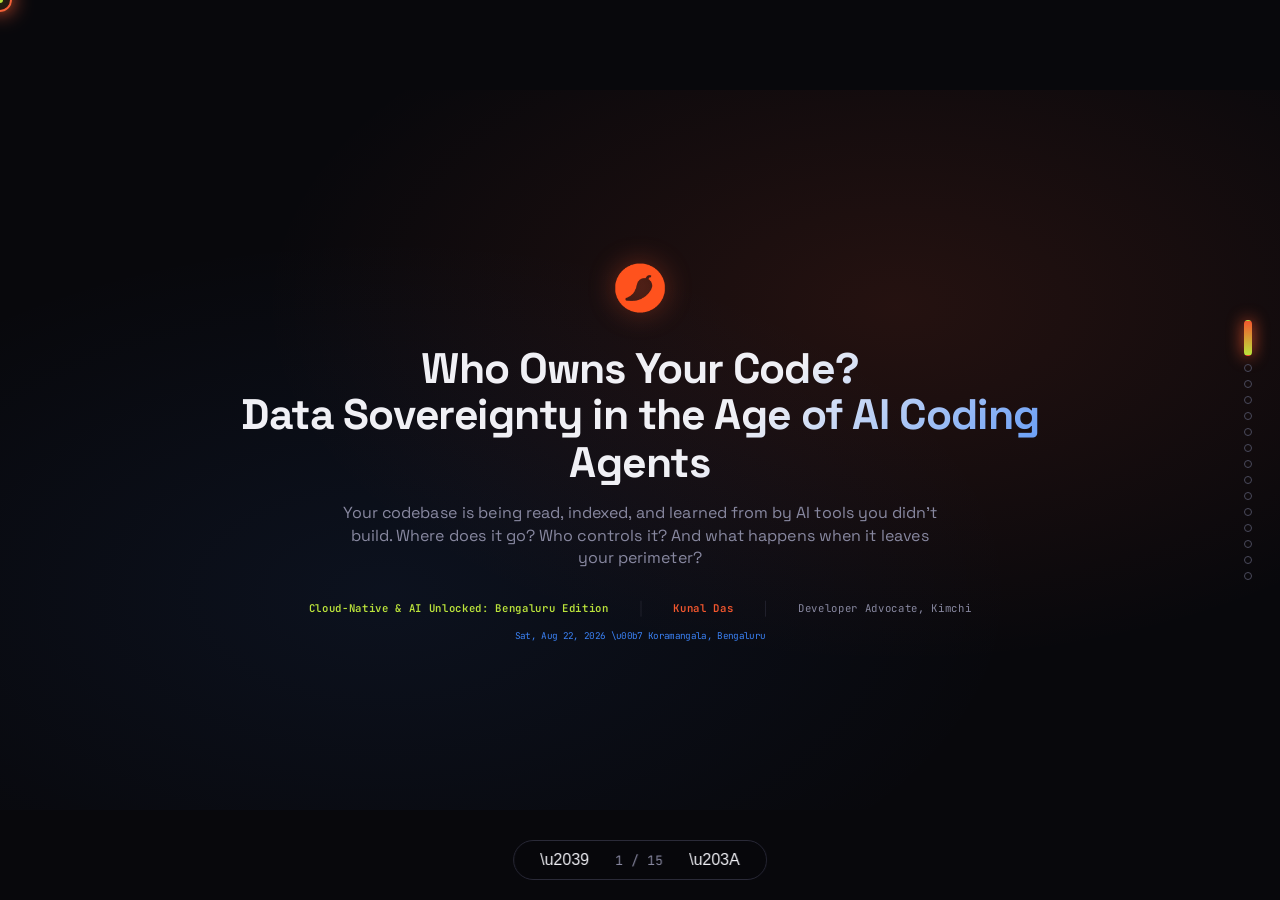
==== commit 5caf9e81: "fix: tighten slide 6 & 10 spacing to eliminate content overflow" ====
--- a/2026/data-sovereignty-ai-coding-agents/index.html
+++ b/2026/data-sovereignty-ai-coding-agents/index.html
@@ -210,7 +210,7 @@
 .check-item .check-text strong { color:var(--kimchi-lime); }
 
 /* === SPLIT LAYOUT === */
-.split-layout { display:grid; grid-template-columns:1fr 1fr; gap:48px; align-items:center; height:calc(100% - 160px); }
+.split-layout { display:grid; grid-template-columns:1fr 1fr; gap:48px; align-items:center; min-height:calc(100% - 160px); }
 .split-layout > div { min-width:0; display:flex; flex-direction:column; justify-content:center; }
 .screenshot-frame { border:1px solid var(--hairline); border-radius:12px; overflow:hidden; box-shadow:0 20px 60px rgba(0,0,0,0.5); }
 .screenshot-frame img { width:100%; height:auto; display:block; }
@@ -422,17 +422,17 @@
     <div class="slide-inner">
         <div class="split-layout">
             <div>
-                <h2 class="slide-title reveal">Sovereignty is not a feature.<br>It's an architecture.</h2>
-                <p class="body-lg reveal" style="margin-top:24px;max-width:600px;">Kimchi was built with data sovereignty as a design constraint from day one \u2014 not a compliance retrofit bolted on after a breach.</p>
-                <div class="reveal" style="margin-top:32px;">
+                <h2 class="slide-title reveal" style="font-size:52px;">Sovereignty is not a feature.<br>It's an architecture.</h2>
+                <p class="body-lg reveal" style="margin-top:20px;max-width:600px;">Kimchi was built with data sovereignty as a design constraint from day one \u2014 not a compliance retrofit bolted on after a breach.</p>
+                <div class="reveal" style="margin-top:24px;">
                     <div class="mono accent-red" style="font-size:14px;text-transform:uppercase;letter-spacing:0.1em;margin-bottom:8px;">Built by Cast AI</div>
                     <p class="body-text">Open-source coding agent + inference cloud + spend console. <span class="accent-lime" style="font-weight:600;">Self-host in your VPC</span> or run on dedicated GPUs.</p>
                 </div>
-                <div class="reveal" style="margin-top:24px;">
+                <div class="reveal" style="margin-top:20px;">
                     <div class="mono accent-blue" style="font-size:14px;text-transform:uppercase;letter-spacing:0.1em;margin-bottom:8px;">Data Sovereignty First</div>
                     <p class="body-text">Your code <span class="accent-blue" style="font-weight:600;">never leaves your control</span>. No third-party cloud inference. No training on your data. No cross-border transfers.</p>
                 </div>
-                <div class="reveal" style="margin-top:24px;">
+                <div class="reveal" style="margin-top:20px;">
                     <span class="mono caption">github.com/getkimchi/kimchi \u00b7 open source \u00b7 self-hostable</span>
                 </div>
             </div>
@@ -633,27 +633,27 @@
         <p class="slide-subtitle reveal" style="margin-top:16px;">If you can't see what the agent is sending, you can't govern what's leaving your perimeter. The spend console gives you both.</p>
         <div style="display:grid;grid-template-columns:1fr 1.4fr;gap:40px;margin-top:32px;align-items:start;">
             <div>
-                <div class="reveal" style="display:flex;flex-direction:column;gap:14px;">
-                    <div class="card card-accent-blue" style="padding:16px 24px;">
+                <div class="reveal" style="display:flex;flex-direction:column;gap:12px;">
+                    <div class="card card-accent-blue" style="padding:14px 24px;">
                         <div class="h3 accent-blue" style="font-size:20px;">Per Org</div>
                         <p class="caption">Hard ceiling on data egress + spend</p>
                     </div>
-                    <div class="card" style="padding:16px 24px;border-left:3px solid var(--alert-amber);">
+                    <div class="card" style="padding:14px 24px;border-left:3px solid var(--alert-amber);">
                         <div class="h3 accent-amber" style="font-size:20px;">Per Team</div>
                         <p class="caption">Controlled access to proprietary repos</p>
                     </div>
-                    <div class="card card-accent-red" style="padding:16px 24px;">
+                    <div class="card card-accent-red" style="padding:14px 24px;">
                         <div class="h3 accent-red" style="font-size:20px;">Per User / API Key</div>
                         <p class="caption">Individual provenance for every request</p>
                     </div>
                 </div>
-                <div class="card card-accent-blue reveal" style="margin-top:24px;">
+                <div class="card card-accent-blue reveal" style="margin-top:20px;">
                     <div class="mono accent-blue" style="font-size:13px;">PHASE-TAGGED PROVENANCE</div>
                     <p class="body-text" style="margin-top:8px;">Every LLM request is tagged: <span class="mono accent-lime">explore</span>, <span class="mono accent-lime">plan</span>, <span class="mono accent-lime">build</span>, <span class="mono accent-lime">review</span>, <span class="mono accent-lime">research</span>. You know exactly what data was sent for what purpose.</p>
                 </div>
             </div>
             <div class="reveal-right">
-                <img src="assets/ux-page.png" alt="Kimchi Console" style="width:100%;max-height:500px;object-fit:contain;border-radius:12px;border:1px solid var(--hairline);box-shadow:0 20px 60px rgba(0,0,0,0.3);">
+                <img src="assets/ux-page.png" alt="Kimchi Console" style="width:100%;max-height:460px;object-fit:contain;border-radius:12px;border:1px solid var(--hairline);box-shadow:0 20px 60px rgba(0,0,0,0.3);">
                 <p class="caption reveal" style="text-align:center;margin-top:12px;">Kimchi Console \u2014 spend + data provenance in one view</p>
             </div>
         </div>
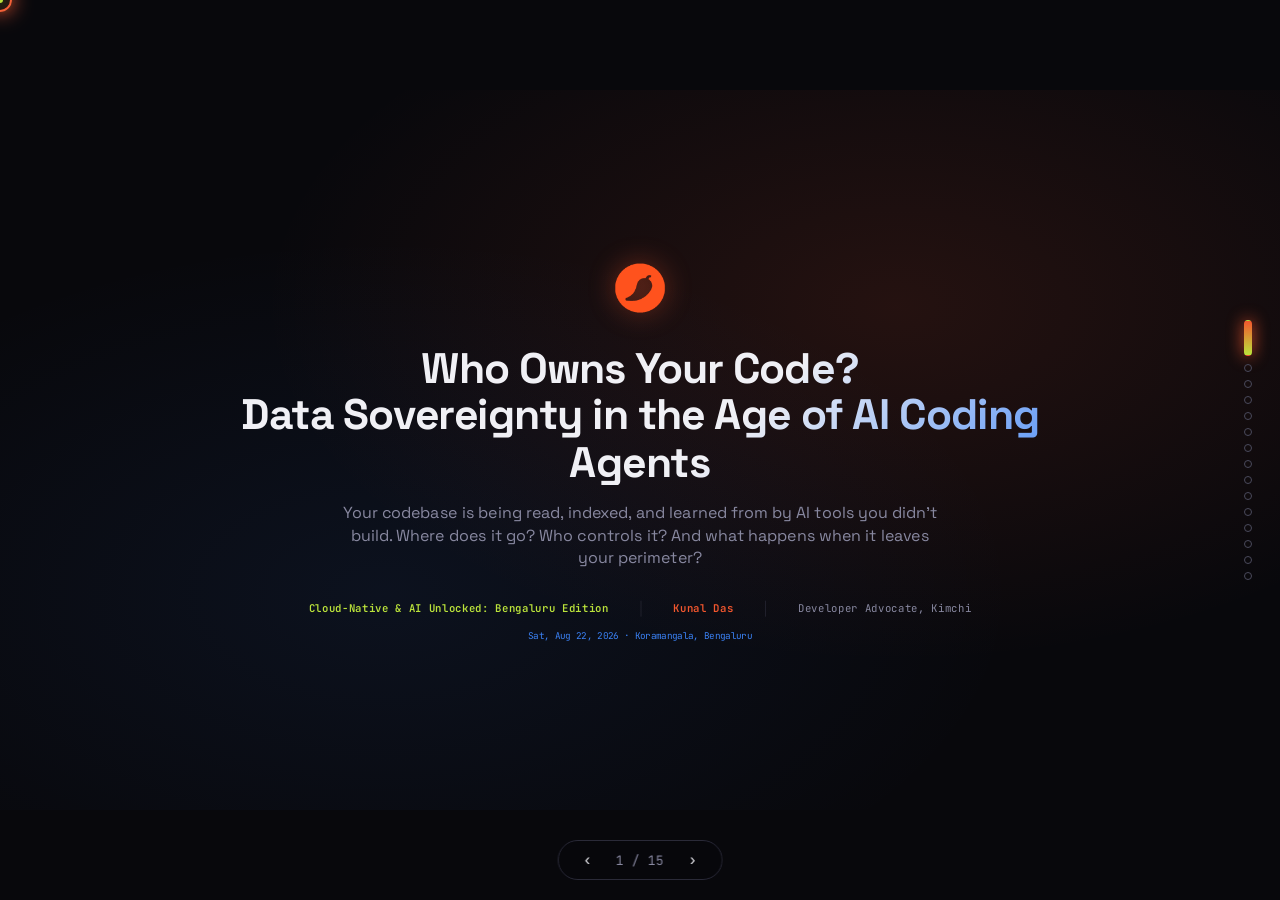
==== commit 1b7321e9: "fix: decode all unicode escape sequences to proper characters Replace literal \uXXXX escapes (em das" ====
--- a/2026/data-sovereignty-ai-coding-agents/index.html
+++ b/2026/data-sovereignty-ai-coding-agents/index.html
@@ -263,7 +263,7 @@
             <span class="mono">Developer Advocate, Kimchi</span>
         </div>
         <div class="title-meta reveal" style="margin-top:20px;font-size:14px;">
-            <span class="mono" style="color:var(--sovereignty-blue);">Sat, Aug 22, 2026 \u00b7 Koramangala, Bengaluru</span>
+            <span class="mono" style="color:var(--sovereignty-blue);">Sat, Aug 22, 2026 · Koramangala, Bengaluru</span>
         </div>
     </div>
 </section>
@@ -276,34 +276,34 @@
         <p class="slide-subtitle reveal" style="margin-top:16px;">Every time an AI coding agent reads your repository, your code travels through infrastructure you don't control.</p>
         <div class="flow-diagram reveal-scale">
             <div class="flow-node">
-                <div class="flow-icon" style="border-color:var(--chili-red);">\uD83D\uDCBB</div>
+                <div class="flow-icon" style="border-color:var(--chili-red);">💻</div>
                 <div class="flow-label">Your Codebase</div>
                 <div class="flow-sub">proprietary IP</div>
             </div>
-            <div class="flow-arrow leaking">\u2192</div>
+            <div class="flow-arrow leaking">→</div>
             <div class="flow-node">
-                <div class="flow-icon" style="border-color:var(--burn-red);">\uD83E\uDD16</div>
+                <div class="flow-icon" style="border-color:var(--burn-red);">🤖</div>
                 <div class="flow-label">AI Agent</div>
                 <div class="flow-sub">reads, indexes, learns</div>
             </div>
-            <div class="flow-arrow leaking">\u2192</div>
+            <div class="flow-arrow leaking">→</div>
             <div class="flow-node">
-                <div class="flow-icon" style="border-color:var(--burn-red);">\u2601\uFE0F</div>
+                <div class="flow-icon" style="border-color:var(--burn-red);">☁️</div>
                 <div class="flow-label">Vendor Cloud</div>
                 <div class="flow-sub">unknown region, unknown retention</div>
             </div>
-            <div class="flow-arrow leaking">\u2192</div>
+            <div class="flow-arrow leaking">→</div>
             <div class="flow-node">
-                <div class="flow-icon" style="border-color:var(--burn-red);">\uD83C\uDF10</div>
+                <div class="flow-icon" style="border-color:var(--burn-red);">🌐</div>
                 <div class="flow-label">Training Data?</div>
                 <div class="flow-sub">you hope not</div>
             </div>
         </div>
         <div class="card reveal" style="margin-top:48px;border-left:3px solid var(--burn-red);max-width:1400px;">
-            <p class="body-lg">The question isn't <span class="accent-burn" style="font-weight:700;">"should we use AI coding agents?"</span> \u2014 that ship has sailed. The question is <span class="accent-lime" style="font-weight:700;">"who owns the data that flows through them?"</span></p>
-        </div>
-    </div>
-    <div class="source-cite">kunaldas.net \u00b7 kimchi.dev</div>
+            <p class="body-lg">The question isn't <span class="accent-burn" style="font-weight:700;">"should we use AI coding agents?"</span> — that ship has sailed. The question is <span class="accent-lime" style="font-weight:700;">"who owns the data that flows through them?"</span></p>
+        </div>
+    </div>
+    <div class="source-cite">kunaldas.net · kimchi.dev</div>
 </section>
 
 <!-- SLIDE 3 — THE DATA EXPOSURE SURFACE -->
@@ -313,19 +313,19 @@
         <h2 class="slide-title reveal">Three surfaces where your code leaks.</h2>
         <div class="threat-grid">
             <div class="threat-card reveal-scale">
-                <div class="threat-icon">\uD83D\uDCC4</div>
+                <div class="threat-icon">📄</div>
                 <div class="threat-num">SURFACE 01</div>
                 <div class="threat-title">Source Code in Transit</div>
-                <div class="threat-desc">Every file the agent reads \u2014 schemas, configs, secrets in comments, internal APIs \u2014 travels to the model provider's inference endpoint. Often across borders.</div>
+                <div class="threat-desc">Every file the agent reads — schemas, configs, secrets in comments, internal APIs — travels to the model provider's inference endpoint. Often across borders.</div>
             </div>
             <div class="threat-card reveal-scale">
-                <div class="threat-icon">\uD83E\uDDE0</div>
+                <div class="threat-icon">🧠</div>
                 <div class="threat-num">SURFACE 02</div>
                 <div class="threat-title">Context as Training Fuel</div>
-                <div class="threat-desc">Your codebase, architecture patterns, and business logic become context. Whether it's retained, logged, or used for training depends entirely on the vendor's terms \u2014 which change.</div>
+                <div class="threat-desc">Your codebase, architecture patterns, and business logic become context. Whether it's retained, logged, or used for training depends entirely on the vendor's terms — which change.</div>
             </div>
             <div class="threat-card reveal-scale">
-                <div class="threat-icon">\uD83D\uDD12</div>
+                <div class="threat-icon">🔒</div>
                 <div class="threat-num">SURFACE 03</div>
                 <div class="threat-title">Generated Code Provenance</div>
                 <div class="threat-desc">When an agent writes code, who owns the output? Is it derived from your proprietary patterns? Is it license-clean? Can you prove it in an audit?</div>
@@ -336,7 +336,7 @@
             <p class="body-text" style="margin-top:8px;">GDPR, DPDP Act 2023 (India), CCPA, and EU AI Act all impose data residency and processing obligations. <span class="accent-amber" style="font-weight:700;">"The vendor said it was fine" is not a compliance strategy.</span></p>
         </div>
     </div>
-    <div class="source-cite">GDPR Art. 44-49 \u00b7 DPDP Act 2023 \u00b7 EU AI Act 2024</div>
+    <div class="source-cite">GDPR Art. 44-49 · DPDP Act 2023 · EU AI Act 2024</div>
 </section>
 
 <!-- SLIDE 4 — THE VENDOR TRANSPARENCY GAP -->
@@ -356,35 +356,35 @@
             </div>
             <div class="compare-row">
                 <div class="row-label">Data residency</div>
-                <div class="row-val"><span class="bad">Unknown region</span> \u2014 vendor chooses the inference region</div>
+                <div class="row-val"><span class="bad">Unknown region</span> — vendor chooses the inference region</div>
             </div>
             <div class="compare-row">
                 <div class="row-label">Data residency</div>
-                <div class="row-val"><span class="good">Your VPC, your region</span> \u2014 data never leaves your perimeter</div>
+                <div class="row-val"><span class="good">Your VPC, your region</span> — data never leaves your perimeter</div>
             </div>
             <div class="compare-row">
                 <div class="row-label">Retention policy</div>
-                <div class="row-val"><span class="bad">30-day default</span> \u2014 opt-out buried in settings</div>
+                <div class="row-val"><span class="bad">30-day default</span> — opt-out buried in settings</div>
             </div>
             <div class="compare-row">
                 <div class="row-label">Retention policy</div>
-                <div class="row-val"><span class="good">Zero retention</span> \u2014 no prompts, no outputs, no logs stored</div>
+                <div class="row-val"><span class="good">Zero retention</span> — no prompts, no outputs, no logs stored</div>
             </div>
             <div class="compare-row">
                 <div class="row-label">Training on your data</div>
-                <div class="row-val"><span class="bad">"May use" clauses</span> \u2014 terms updated retroactively</div>
+                <div class="row-val"><span class="bad">"May use" clauses</span> — terms updated retroactively</div>
             </div>
             <div class="compare-row">
                 <div class="row-label">Training on your data</div>
-                <div class="row-val"><span class="good">Contractually prohibited</span> \u2014 enforced by architecture</div>
+                <div class="row-val"><span class="good">Contractually prohibited</span> — enforced by architecture</div>
             </div>
             <div class="compare-row">
                 <div class="row-label">Audit trail</div>
-                <div class="row-val"><span class="bad">Trust us</span> \u2014 no per-request provenance</div>
+                <div class="row-val"><span class="bad">Trust us</span> — no per-request provenance</div>
             </div>
             <div class="compare-row">
                 <div class="row-label">Audit trail</div>
-                <div class="row-val"><span class="good">Phase-tagged</span> \u2014 every LLM call logged with purpose</div>
+                <div class="row-val"><span class="good">Phase-tagged</span> — every LLM call logged with purpose</div>
             </div>
         </div>
     </div>
@@ -401,19 +401,19 @@
             <div class="speech-bubble reveal-left" style="border-left:3px solid var(--burn-red);">
                 <div class="stat-bubble accent-burn">92%</div>
                 <p class="quote">of enterprises using AI coding tools have <span class="highlight-red">no formal data governance policy</span> for what code the agent can access.</p>
-                <p class="attribution">\u2014 Enterprise AI Governance Survey, 2026</p>
+                <p class="attribution">— Enterprise AI Governance Survey, 2026</p>
             </div>
             <div class="speech-bubble reveal-right" style="border-left:3px solid var(--alert-amber);">
                 <div class="stat-bubble accent-amber">$1.2B</div>
-                <p class="quote">in IP litigation is pending over <span class="highlight-red">AI-generated code provenance</span> \u2014 who owns the output when the model trained on your proprietary patterns?</p>
-                <p class="attribution">\u2014 IP Watchdog, Q2 2026</p>
+                <p class="quote">in IP litigation is pending over <span class="highlight-red">AI-generated code provenance</span> — who owns the output when the model trained on your proprietary patterns?</p>
+                <p class="attribution">— IP Watchdog, Q2 2026</p>
             </div>
         </div>
         <div class="card reveal" style="margin-top:40px;border-left:3px solid var(--off-white);max-width:1400px;">
             <p class="body-lg">Samsung, Amazon, Apple, and major banks have <span class="accent-burn" style="font-weight:700;">banned or restricted</span> public AI coding tools after code leaks. The pattern: an engineer pastes proprietary code into a chat, the vendor logs it, and it surfaces in training data months later.</p>
         </div>
     </div>
-    <div class="source-cite">Reuters \u00b7 Enterprise AI Governance Survey 2026 \u00b7 IP Watchdog</div>
+    <div class="source-cite">Reuters · Enterprise AI Governance Survey 2026 · IP Watchdog</div>
 </section>
 
 <!-- SLIDE 6 — ENTER KIMCHI: SOVEREIGN BY DESIGN -->
@@ -423,7 +423,7 @@
         <div class="split-layout">
             <div>
                 <h2 class="slide-title reveal" style="font-size:52px;">Sovereignty is not a feature.<br>It's an architecture.</h2>
-                <p class="body-lg reveal" style="margin-top:20px;max-width:600px;">Kimchi was built with data sovereignty as a design constraint from day one \u2014 not a compliance retrofit bolted on after a breach.</p>
+                <p class="body-lg reveal" style="margin-top:20px;max-width:600px;">Kimchi was built with data sovereignty as a design constraint from day one — not a compliance retrofit bolted on after a breach.</p>
                 <div class="reveal" style="margin-top:24px;">
                     <div class="mono accent-red" style="font-size:14px;text-transform:uppercase;letter-spacing:0.1em;margin-bottom:8px;">Built by Cast AI</div>
                     <p class="body-text">Open-source coding agent + inference cloud + spend console. <span class="accent-lime" style="font-weight:600;">Self-host in your VPC</span> or run on dedicated GPUs.</p>
@@ -433,7 +433,7 @@
                     <p class="body-text">Your code <span class="accent-blue" style="font-weight:600;">never leaves your control</span>. No third-party cloud inference. No training on your data. No cross-border transfers.</p>
                 </div>
                 <div class="reveal" style="margin-top:20px;">
-                    <span class="mono caption">github.com/getkimchi/kimchi \u00b7 open source \u00b7 self-hostable</span>
+                    <span class="mono caption">github.com/getkimchi/kimchi · open source · self-hostable</span>
                 </div>
             </div>
             <div class="reveal-right" style="display:flex;align-items:center;justify-content:center;height:100%;">
@@ -444,15 +444,15 @@
                             <div class="terminal-dot red"></div>
                             <div class="terminal-dot yellow"></div>
                             <div class="terminal-dot green"></div>
-                            <div class="terminal-title">kimchi \u2014 sovereign mode</div>
+                            <div class="terminal-title">kimchi — sovereign mode</div>
                         </div>
                         <div class="terminal-body" style="padding:32px;font-size:20px;line-height:1.8;">
                             <div><span class="prompt">$</span> <span class="cmd">kimchi --self-host</span></div>
-                            <div style="margin-top:12px;"><span class="ok">\u2713</span> Inference: <span class="ok">localhost (your VPC)</span></div>
-                            <div><span class="ok">\u2713</span> Data residency: <span class="ok">your region</span></div>
-                            <div><span class="ok">\u2713</span> Retention: <span class="ok">zero</span></div>
-                            <div><span class="ok">\u2713</span> Training on your data: <span class="ok">never</span></div>
-                            <div style="margin-top:16px;"><span class="prompt">\u203A</span> <span class="cmd">/ferment build auth service</span></div>
+                            <div style="margin-top:12px;"><span class="ok">✓</span> Inference: <span class="ok">localhost (your VPC)</span></div>
+                            <div><span class="ok">✓</span> Data residency: <span class="ok">your region</span></div>
+                            <div><span class="ok">✓</span> Retention: <span class="ok">zero</span></div>
+                            <div><span class="ok">✓</span> Training on your data: <span class="ok">never</span></div>
+                            <div style="margin-top:16px;"><span class="prompt">›</span> <span class="cmd">/ferment build auth service</span></div>
                             <div style="margin-top:8px;" class="pending">  <span class="cursor"></span></div>
                         </div>
                         <!-- Floating sovereignty badge -->
@@ -468,7 +468,7 @@
             </div>
         </div>
     </div>
-    <div class="source-cite">kimchi.dev \u00b7 github.com/getkimchi/kimchi</div>
+    <div class="source-cite">kimchi.dev · github.com/getkimchi/kimchi</div>
 </section>
 
 <!-- SLIDE 7 — FOUR PILLARS OF SOVEREIGNTY -->
@@ -476,35 +476,35 @@
     <div class="section-tag governance">Sovereignty Framework</div>
     <div class="slide-inner">
         <h2 class="slide-title reveal">Four pillars of code sovereignty.</h2>
-        <p class="slide-subtitle reveal" style="margin-top:16px;">A practical framework for evaluating any AI coding tool \u2014 not just Kimchi.</p>
+        <p class="slide-subtitle reveal" style="margin-top:16px;">A practical framework for evaluating any AI coding tool — not just Kimchi.</p>
         <div class="pillar-grid">
             <div class="pillar-card reveal-scale">
-                <div class="pillar-icon">\uD83C\uDFF4</div>
+                <div class="pillar-icon">🏴</div>
                 <div class="pillar-num">PILLAR 01</div>
                 <div class="pillar-title">Data Residency</div>
                 <div class="pillar-desc">Code and prompts processed in a region you control. No cross-border inference. DPDP Act and GDPR compliant by architecture.</div>
             </div>
             <div class="pillar-card reveal-scale">
-                <div class="pillar-icon">\uD83D\uDD10</div>
+                <div class="pillar-icon">🔐</div>
                 <div class="pillar-num">PILLAR 02</div>
                 <div class="pillar-title">Zero Retention</div>
                 <div class="pillar-desc">No prompt logging, no output caching, no context storage. Data is processed in-memory and discarded. Nothing persists after the session ends.</div>
             </div>
             <div class="pillar-card reveal-scale">
-                <div class="pillar-icon">\uD83D\uDC6E</div>
+                <div class="pillar-icon">👮</div>
                 <div class="pillar-num">PILLAR 03</div>
                 <div class="pillar-title">No Training on Your Data</div>
                 <div class="pillar-desc">Contractually prohibited AND enforced by architecture. Self-hosted models can't phone home. Your codebase never becomes someone else's training set.</div>
             </div>
             <div class="pillar-card reveal-scale">
-                <div class="pillar-icon">\uD83D\uDCDD</div>
+                <div class="pillar-icon">📝</div>
                 <div class="pillar-num">PILLAR 04</div>
                 <div class="pillar-title">Full Audit Trail</div>
-                <div class="pillar-desc">Every LLM request is phase-tagged: explore, plan, build, review, research. You see exactly what was sent, to which model, and why \u2014 per request.</div>
+                <div class="pillar-desc">Every LLM request is phase-tagged: explore, plan, build, review, research. You see exactly what was sent, to which model, and why — per request.</div>
             </div>
         </div>
         <div class="card reveal" style="margin-top:40px;border-left:3px solid var(--sovereignty-blue);max-width:1400px;">
-            <p class="body-text">If your AI coding tool can't answer all four of these <span class="accent-blue" style="font-weight:700;">with architectural proof, not just a privacy policy</span> \u2014 you have a sovereignty gap.</p>
+            <p class="body-text">If your AI coding tool can't answer all four of these <span class="accent-blue" style="font-weight:700;">with architectural proof, not just a privacy policy</span> — you have a sovereignty gap.</p>
         </div>
     </div>
     <div class="source-cite">kimchi.dev/blog/data-sovereignty-ai-coding</div>
@@ -515,90 +515,90 @@
     <div class="section-tag how">Architecture</div>
     <div class="slide-inner">
         <h2 class="slide-title reveal">Self-host in your VPC. Full stop.</h2>
-        <p class="slide-subtitle reveal" style="margin-top:16px;">The agent, the inference, the models \u2014 all inside your network perimeter. Nothing crosses the boundary.</p>
+        <p class="slide-subtitle reveal" style="margin-top:16px;">The agent, the inference, the models — all inside your network perimeter. Nothing crosses the boundary.</p>
         <div class="vpc-diagram reveal-scale">
             <!-- External: Developer -->
             <div class="vpc-external" style="left:42%;top:0;">
-                <div class="vb-icon">\uD83D\uDC68\u200D\uD83D\uDCBB</div>
+                <div class="vb-icon">👨‍💻</div>
                 <div class="vb-title">Developer</div>
             </div>
             <!-- VPC Perimeter -->
             <div class="vpc-perimeter">
-                <div class="vpc-label">YOUR VPC \u2014 data never leaves</div>
+                <div class="vpc-label">YOUR VPC — data never leaves</div>
                 <!-- Kimchi Agent -->
                 <div class="vpc-box" style="left:8%;top:30px;">
-                    <div class="vb-icon">\uD83E\uDD16</div>
+                    <div class="vb-icon">🤖</div>
                     <div class="vb-title">Kimchi Agent</div>
                     <div class="vb-sub">CLI harness</div>
                 </div>
                 <!-- Orchestrator -->
                 <div class="vpc-box" style="left:38%;top:30px;">
-                    <div class="vb-icon">\uD83C\uDFAF</div>
+                    <div class="vb-icon">🎯</div>
                     <div class="vb-title">Orchestrator</div>
                     <div class="vb-sub">routes tasks locally</div>
                 </div>
                 <!-- Model Inference -->
                 <div class="vpc-box" style="left:68%;top:30px;">
-                    <div class="vb-icon">\uD83E\uDDEA</div>
+                    <div class="vb-icon">🧪</div>
                     <div class="vb-title">Model Inference</div>
                     <div class="vb-sub">Nvidia B300 GPUs</div>
                 </div>
                 <!-- Codebase -->
                 <div class="vpc-box" style="left:8%;top:200px;">
-                    <div class="vb-icon">\uD83D\uDCC1</div>
+                    <div class="vb-icon">📁</div>
                     <div class="vb-title">Your Codebase</div>
                     <div class="vb-sub">source + context</div>
                 </div>
                 <!-- Spend Console -->
                 <div class="vpc-box" style="left:38%;top:200px;">
-                    <div class="vb-icon">\uD83D\uDCCA</div>
+                    <div class="vb-icon">📊</div>
                     <div class="vb-title">Spend Console</div>
                     <div class="vb-sub">audit + caps</div>
                 </div>
                 <!-- Audit Log -->
                 <div class="vpc-box" style="left:68%;top:200px;">
-                    <div class="vb-icon">\uD83D\uDCDD</div>
+                    <div class="vb-icon">📝</div>
                     <div class="vb-title">Audit Log</div>
                     <div class="vb-sub">phase-tagged</div>
                 </div>
                 <!-- No external arrows -->
                 <div style="position:absolute;bottom:30px;left:50%;transform:translateX(-50%);font-family:var(--font-mono);font-size:18px;color:var(--burn-red);text-align:center;">
-                    \u2717 No data exits to vendor cloud \u00b7 \u2717 No training data collection \u00b7 \u2717 No cross-border transfers
-                </div>
-            </div>
-        </div>
-    </div>
-    <div class="source-cite">docs.kimchi.dev/docs/self-hosting \u00b7 kimchi.dev/pricing</div>
+                    ✗ No data exits to vendor cloud · ✗ No training data collection · ✗ No cross-border transfers
+                </div>
+            </div>
+        </div>
+    </div>
+    <div class="source-cite">docs.kimchi.dev/docs/self-hosting · kimchi.dev/pricing</div>
 </section>
 
 <!-- SLIDE 9 — MULTI-MODEL WITHOUT DATA LEAVING -->
 <section class="slide" data-slide="8">
     <div class="section-tag how">Architecture</div>
     <div class="slide-inner">
-        <h2 class="slide-title reveal">Multi-model routing \u2014 without data leakage.</h2>
-        <p class="slide-subtitle reveal" style="margin-top:16px;">The orchestrator routes tasks to the best-fit model. When self-hosted, all models run inside your VPC \u2014 no data crosses the perimeter.</p>
+        <h2 class="slide-title reveal">Multi-model routing — without data leakage.</h2>
+        <p class="slide-subtitle reveal" style="margin-top:16px;">The orchestrator routes tasks to the best-fit model. When self-hosted, all models run inside your VPC — no data crosses the perimeter.</p>
         <div style="display:grid;grid-template-columns:1fr 1fr;gap:40px;margin-top:48px;align-items:start;">
             <div class="reveal-left">
                 <div class="card card-accent-lime" style="margin-bottom:20px;">
                     <div class="mono accent-lime" style="font-size:13px;">SOVEREIGN ROUTING</div>
-                    <p class="body-text" style="margin-top:8px;">Seven specialized roles, all running on models you control. The orchestrator classifies each task and routes it to the right model \u2014 locally.</p>
+                    <p class="body-text" style="margin-top:8px;">Seven specialized roles, all running on models you control. The orchestrator classifies each task and routes it to the right model — locally.</p>
                 </div>
                 <div style="display:flex;gap:20px;flex-wrap:wrap;">
                     <div style="text-align:center;">
                         <div class="mono caption">PLANNER</div>
                         <div class="h3 accent-lime" style="margin-top:8px;font-size:20px;">Kimi K2.7</div>
                     </div>
-                    <div style="font-size:24px;color:var(--dim-gray);padding-top:16px;">\u2192</div>
+                    <div style="font-size:24px;color:var(--dim-gray);padding-top:16px;">→</div>
                     <div style="text-align:center;">
                         <div class="mono caption">BUILDER</div>
                         <div class="h3 accent-lime" style="margin-top:8px;font-size:20px;">MiniMax M3</div>
                     </div>
-                    <div style="font-size:24px;color:var(--dim-gray);padding-top:16px;">\u2192</div>
+                    <div style="font-size:24px;color:var(--dim-gray);padding-top:16px;">→</div>
                     <div style="text-align:center;">
                         <div class="mono caption">JUDGE</div>
                         <div class="h3 accent-lime" style="margin-top:8px;font-size:20px;">Kimi K2.7</div>
                     </div>
-                    <div style="font-size:24px;color:var(--dim-gray);padding-top:16px;">\u2192</div>
+                    <div style="font-size:24px;color:var(--dim-gray);padding-top:16px;">→</div>
                     <div style="text-align:center;">
                         <div class="mono caption">EXPLORER</div>
                         <div class="h3 accent-lime" style="margin-top:8px;font-size:20px;">Nemotron-3</div>
@@ -608,21 +608,21 @@
             <div class="reveal-right" style="display:flex;flex-direction:column;gap:20px;">
                 <div class="card card-accent-blue">
                     <div class="mono accent-blue" style="font-size:13px;">KEY DIFFERENCE</div>
-                    <p class="body-text" style="margin-top:8px;">With proprietary tools, each model call sends your code to a different vendor endpoint. With self-hosted Kimchi, <span class="accent-blue" style="font-weight:600;">all inference happens inside your VPC</span> \u2014 even multi-model routing.</p>
+                    <p class="body-text" style="margin-top:8px;">With proprietary tools, each model call sends your code to a different vendor endpoint. With self-hosted Kimchi, <span class="accent-blue" style="font-weight:600;">all inference happens inside your VPC</span> — even multi-model routing.</p>
                 </div>
                 <div class="card card-accent-green">
                     <div class="mono accent-green" style="font-size:13px;">COST ADVANTAGE</div>
-                    <div class="big-stat accent-green" style="margin-top:8px;">40\u201360%</div>
-                    <p class="caption" style="margin-top:4px;">cheaper than single proprietary endpoint \u2014 AND sovereign</p>
+                    <div class="big-stat accent-green" style="margin-top:8px;">40–60%</div>
+                    <p class="caption" style="margin-top:4px;">cheaper than single proprietary endpoint — AND sovereign</p>
                 </div>
                 <div class="card card-accent-lime">
                     <div class="mono accent-lime" style="font-size:13px;">BYOK OPTION</div>
-                    <p class="body-text" style="margin-top:8px;">Prefer managed inference? Bring your own API keys. Kimchi routes to <span class="accent-lime" style="font-weight:600;">your provider accounts</span> \u2014 never its own.</p>
-                </div>
-            </div>
-        </div>
-    </div>
-    <div class="source-cite">docs.kimchi.dev \u00b7 kimchi.dev/blog/why-we-use-3-models-instead-of-1</div>
+                    <p class="body-text" style="margin-top:8px;">Prefer managed inference? Bring your own API keys. Kimchi routes to <span class="accent-lime" style="font-weight:600;">your provider accounts</span> — never its own.</p>
+                </div>
+            </div>
+        </div>
+    </div>
+    <div class="source-cite">docs.kimchi.dev · kimchi.dev/blog/why-we-use-3-models-instead-of-1</div>
 </section>
 
 <!-- SLIDE 10 — SPEND GOVERNANCE = DATA GOVERNANCE -->
@@ -654,11 +654,11 @@
             </div>
             <div class="reveal-right">
                 <img src="assets/ux-page.png" alt="Kimchi Console" style="width:100%;max-height:460px;object-fit:contain;border-radius:12px;border:1px solid var(--hairline);box-shadow:0 20px 60px rgba(0,0,0,0.3);">
-                <p class="caption reveal" style="text-align:center;margin-top:12px;">Kimchi Console \u2014 spend + data provenance in one view</p>
-            </div>
-        </div>
-    </div>
-    <div class="source-cite">kimchi.dev \u00b7 kimchi.dev/blog/the-500-million-ai-bill</div>
+                <p class="caption reveal" style="text-align:center;margin-top:12px;">Kimchi Console — spend + data provenance in one view</p>
+            </div>
+        </div>
+    </div>
+    <div class="source-cite">kimchi.dev · kimchi.dev/blog/the-500-million-ai-bill</div>
 </section>
 
 <!-- SLIDE 11 — COMPLIANCE -->
@@ -691,10 +691,10 @@
             </div>
         </div>
         <div class="card reveal" style="margin-top:40px;border-left:3px solid var(--off-white);max-width:1400px;">
-            <p class="body-lg">Your code <span class="accent-lime" style="font-weight:700;">never leaves your control.</span> Run it standalone in your VPC or on dedicated Nvidia B300 GPUs on Cast AI's inference infrastructure \u2014 with contractual zero-retention guarantees.</p>
-        </div>
-    </div>
-    <div class="source-cite">kimchi.dev/blog/kimchi-coding-is-ga \u00b7 kimchi.dev/pricing</div>
+            <p class="body-lg">Your code <span class="accent-lime" style="font-weight:700;">never leaves your control.</span> Run it standalone in your VPC or on dedicated Nvidia B300 GPUs on Cast AI's inference infrastructure — with contractual zero-retention guarantees.</p>
+        </div>
+    </div>
+    <div class="source-cite">kimchi.dev/blog/kimchi-coding-is-ga · kimchi.dev/pricing</div>
 </section>
 
 <!-- SLIDE 12 — PROOF -->
@@ -705,21 +705,21 @@
         <div class="bubble-grid">
             <div class="speech-bubble reveal-left" style="border-left:3px solid var(--sovereignty-blue);">
                 <div class="stat-bubble accent-blue">2,100+</div>
-                <p class="quote">enterprises run Kimchi with <span class="highlight-blue">full data sovereignty</span> \u2014 including regulated industries that can't send code to third-party clouds.</p>
-                <p class="attribution">\u2014 Cast AI customer base, Aug 2026</p>
+                <p class="quote">enterprises run Kimchi with <span class="highlight-blue">full data sovereignty</span> — including regulated industries that can't send code to third-party clouds.</p>
+                <p class="attribution">— Cast AI customer base, Aug 2026</p>
             </div>
             <div class="speech-bubble reveal-right" style="border-left:3px solid var(--savings-green);">
                 <div class="stat-bubble accent-green">0</div>
-                <p class="quote">data retention incidents. <span class="highlight">Zero prompts stored, zero outputs cached, zero training data collected</span> \u2014 by architecture, not just by policy.</p>
-                <p class="attribution">\u2014 Kimchi self-hosted deployments</p>
+                <p class="quote">data retention incidents. <span class="highlight">Zero prompts stored, zero outputs cached, zero training data collected</span> — by architecture, not just by policy.</p>
+                <p class="attribution">— Kimchi self-hosted deployments</p>
             </div>
         </div>
         <div class="speech-bubble reveal" style="margin-top:40px;max-width:1200px;border-left:3px solid var(--kimchi-lime);">
             <p class="quote" style="font-size:20px;">"We needed an AI coding tool that our compliance team would actually approve. Kimchi's self-hosted deployment meant our code <span class="highlight">never left our VPC</span>. The audit trail gave us per-request provenance that no other tool could match. <span class="highlight-red">It passed security review in two weeks, not six months.</span>"</p>
-            <p class="attribution">\u2014 Dekel Shavit, Senior Director of Engineering, Akamai</p>
-        </div>
-    </div>
-    <div class="source-cite">kimchi.dev \u00b7 kimchi.dev/blog/kimchi-coding-is-ga</div>
+            <p class="attribution">— Dekel Shavit, Senior Director of Engineering, Akamai</p>
+        </div>
+    </div>
+    <div class="source-cite">kimchi.dev · kimchi.dev/blog/kimchi-coding-is-ga</div>
 </section>
 
 <!-- SLIDE 13 — THE CHECKLIST -->
@@ -730,23 +730,23 @@
         <p class="slide-subtitle reveal" style="margin-top:16px;">Ask these questions before letting any AI coding agent touch your codebase.</p>
         <div class="checklist">
             <div class="check-item reveal-left">
-                <div class="check-icon">\u2705</div>
+                <div class="check-icon">✅</div>
                 <div class="check-text"><strong>Where does inference happen?</strong> Can the vendor prove your code stays in your region, or does it route to an unknown cloud?</div>
             </div>
             <div class="check-item reveal-left">
-                <div class="check-icon">\u2705</div>
+                <div class="check-icon">✅</div>
                 <div class="check-text"><strong>What is the retention policy?</strong> Are prompts and outputs stored? For how long? Can you enforce zero-retention at the architecture level?</div>
             </div>
             <div class="check-item reveal-left">
-                <div class="check-icon">\u2705</div>
+                <div class="check-icon">✅</div>
                 <div class="check-text"><strong>Can your data be used for training?</strong> Is it contractually prohibited AND architecturally impossible? "We don't train on your data" in a privacy policy is not enough.</div>
             </div>
             <div class="check-item reveal-left">
-                <div class="check-icon">\u2705</div>
-                <div class="check-text"><strong>Can you self-host?</strong> If compliance requires full sovereignty, can you run the entire stack \u2014 agent, models, inference \u2014 inside your VPC?</div>
+                <div class="check-icon">✅</div>
+                <div class="check-text"><strong>Can you self-host?</strong> If compliance requires full sovereignty, can you run the entire stack — agent, models, inference — inside your VPC?</div>
             </div>
             <div class="check-item reveal-left">
-                <div class="check-icon">\u2705</div>
+                <div class="check-icon">✅</div>
                 <div class="check-text"><strong>Is there a per-request audit trail?</strong> Can you see exactly what was sent, to which model, for what purpose, by whom?</div>
             </div>
         </div>
@@ -780,7 +780,7 @@
             <div class="pricing-card reveal-scale" style="border-top:2px solid var(--sovereignty-blue);">
                 <div class="tier-name">Enterprise</div>
                 <div class="price">Custom</div>
-                <ul class="features"><li>1M context window</li><li>Unlimited seats &amp; teams</li><li><strong style="color:var(--sovereignty-blue);">VPC self-hosting</strong></li><li>Unlimited Teleport</li><li>24\u00d77 dedicated CSM</li></ul>
+                <ul class="features"><li>1M context window</li><li>Unlimited seats &amp; teams</li><li><strong style="color:var(--sovereignty-blue);">VPC self-hosting</strong></li><li>Unlimited Teleport</li><li>24×7 dedicated CSM</li></ul>
             </div>
         </div>
     </div>
@@ -793,16 +793,16 @@
         <img src="assets/logo200x200-trasnparent.png" alt="Kimchi" class="thanks-logo reveal-scale floating">
         <h2 class="thanks-headline reveal">Your code. Your rules.</h2>
         <p class="thanks-quote reveal">"Sovereignty isn't about distrust. It's about knowing exactly where your most valuable asset lives."</p>
-        <p class="thanks-attribution reveal">\u2014 Cloud-Native &amp; AI Unlocked, Bengaluru \u00b7 Aug 22, 2026</p>
+        <p class="thanks-attribution reveal">— Cloud-Native &amp; AI Unlocked, Bengaluru · Aug 22, 2026</p>
         <div class="thanks-actions reveal">
             <div class="qr-container">
                 <div class="connect-text">Connect with me</div>
                 <img src="assets/qr-real.png" alt="Scan to connect">
-                <div class="qr-label">Scan for Q&amp;A \u2192</div>
+                <div class="qr-label">Scan for Q&amp;A →</div>
             </div>
             <div class="star-cta">
                 <a href="https://github.com/getkimchi/kimchi" class="star-btn">
-                    <span class="star-icon">\u2B50</span>
+                    <span class="star-icon">⭐</span>
                     <span>Star the repo</span>
                 </a>
                 <div class="star-label">github.com/getkimchi/kimchi</div>
@@ -824,9 +824,9 @@
 <div class="cursor-dot" id="cursorDot"></div>
 <div class="page-indicator" id="pageIndicator"></div>
 <div class="deck-controls">
-    <button id="prevBtn" title="Previous">\u2039</button>
+    <button id="prevBtn" title="Previous">‹</button>
     <span id="slideCounter">1 / 15</span>
-    <button id="nextBtn" title="Next">\u203A</button>
+    <button id="nextBtn" title="Next">›</button>
 </div>
 
 <script>
